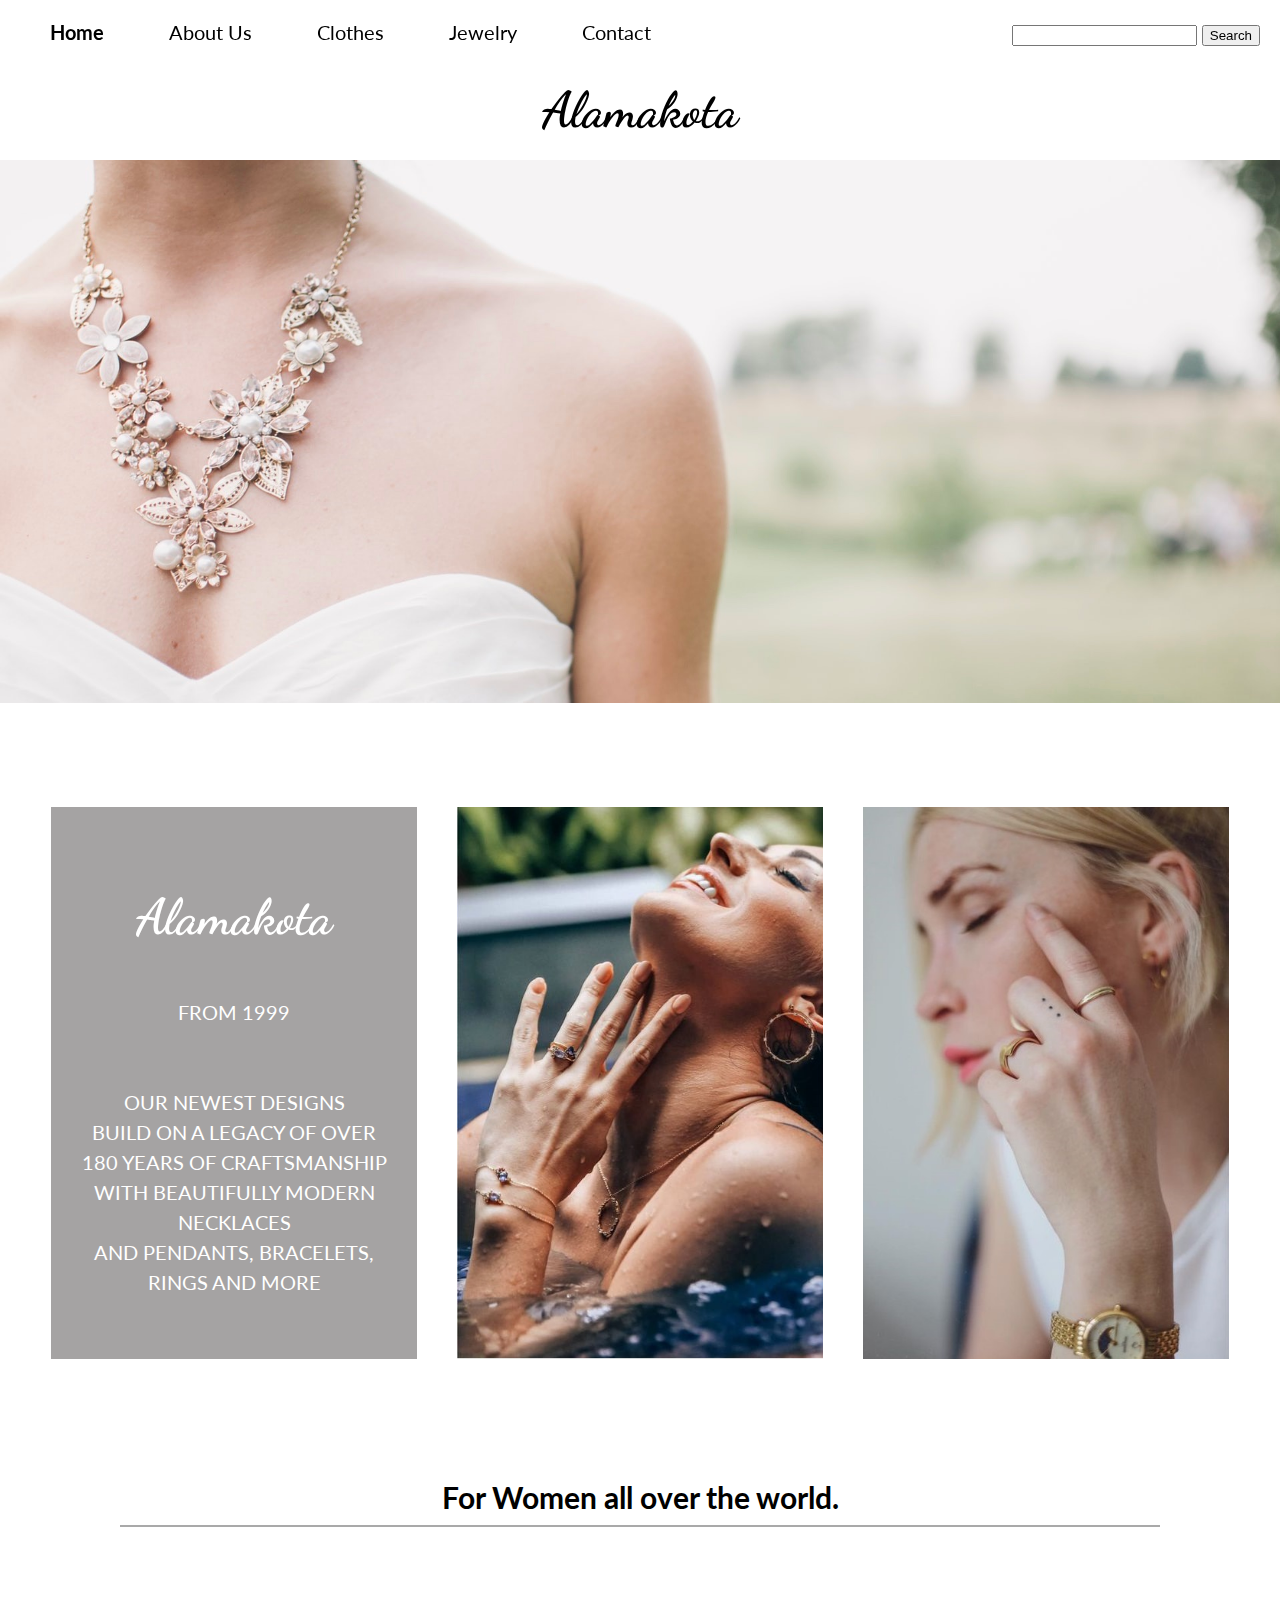
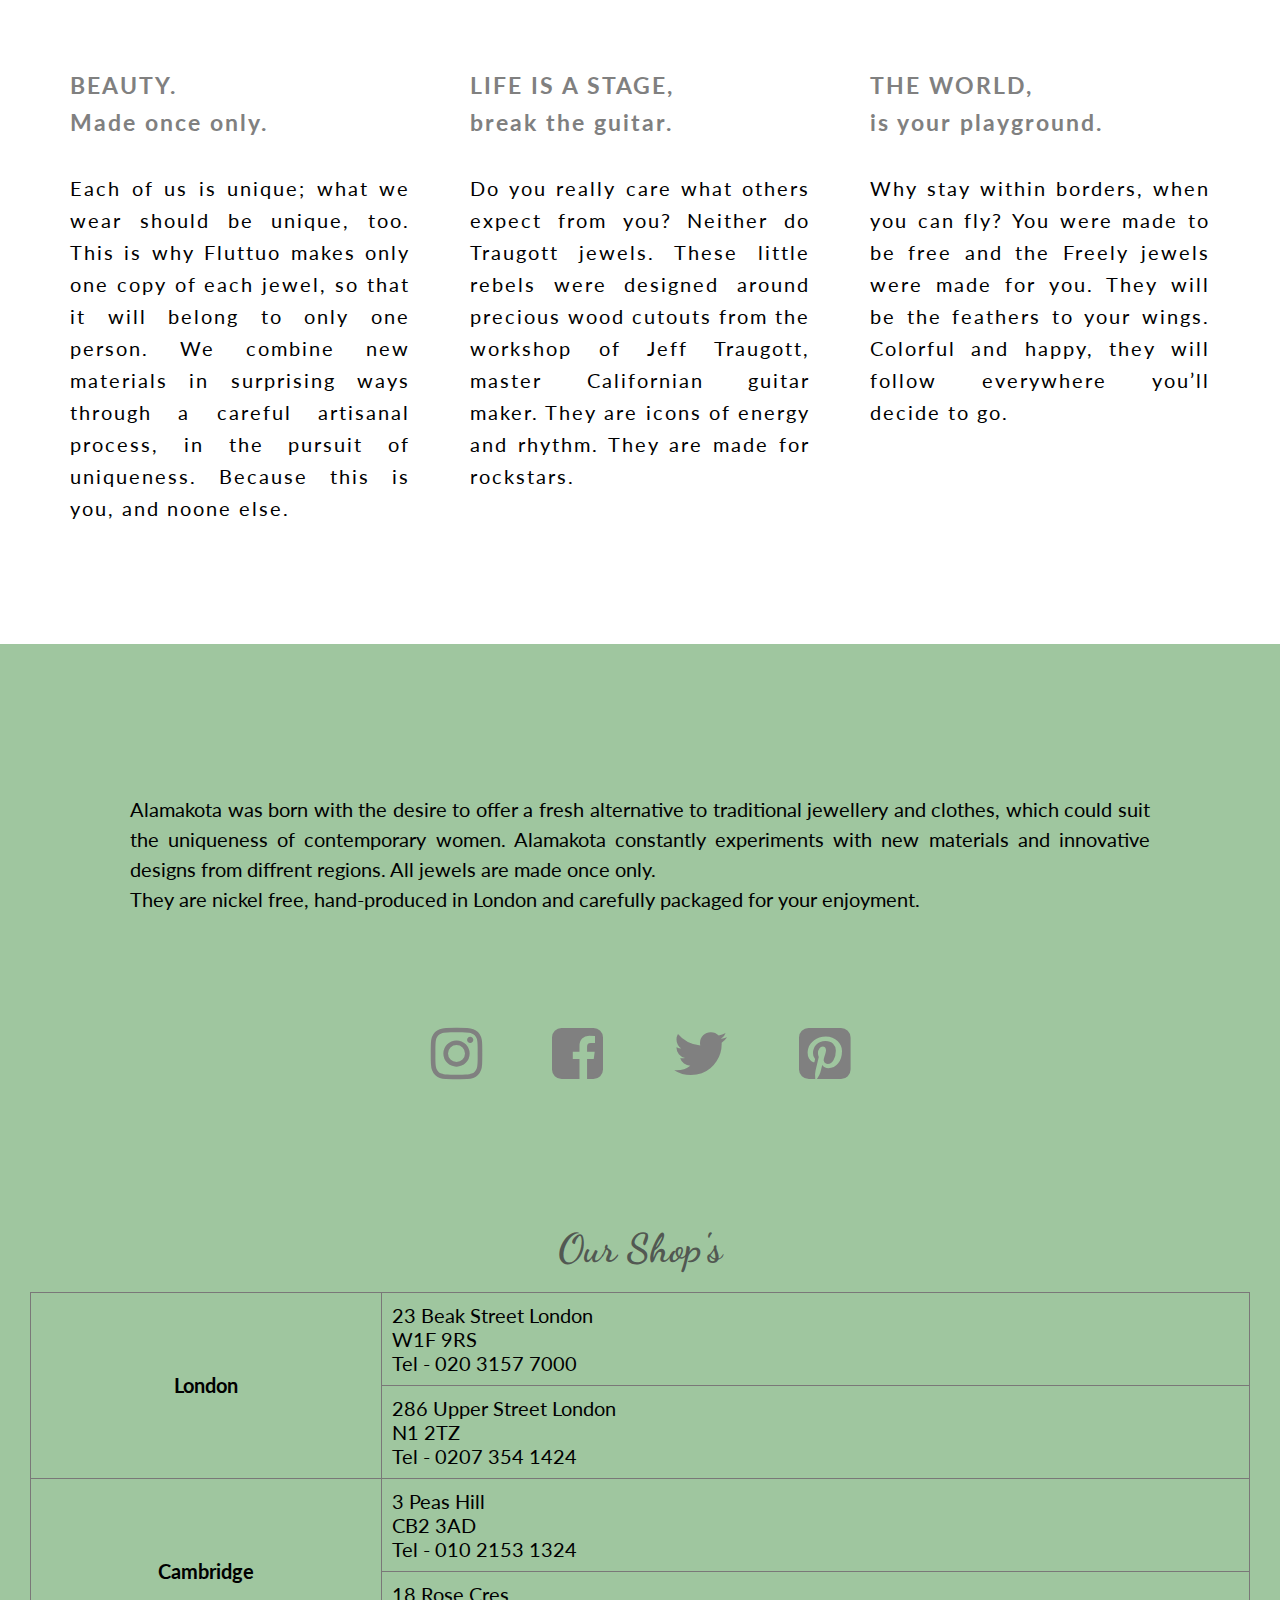
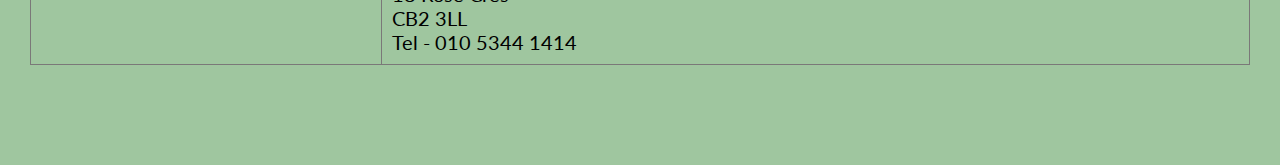
==== index.html @ 864fc4ce "xdd" ====
<!DOCTYPE html>
<html lang="en">

<head>
    <meta charset="UTF-8">
    <meta name="viewport" content="width=device-width, initial-scale=1.0">
    <link href="https://cdnjs.cloudflare.com/ajax/libs/font-awesome/4.3.0/css/font-awesome.css" rel="stylesheet"
        type='text/css'>
    <link href="https://fonts.googleapis.com/css2?family=Dancing+Script:wght@700&display=swap" rel="stylesheet">
    <link href="https://fonts.googleapis.com/css2?family=Lato&display=swap" rel="stylesheet">
    <link rel="stylesheet" type="text/css" href="style.css" media="screen" />
    <script src="main.js"></script>
    <title>Alamakota</title>
</head>

<body>
    <header class="page-header">
        <nav class="nav-bar">
            <div class="hamburger">
                <div class="line"></div>
                <div class="line"></div>
                <div class="line"></div>
            </div>
            <ul class="nav-links">
                <li class="top-container"><a href="index.html">Home</a></li>
                <li class="top-container"><a href="#">About Us</a></li>
                <li class="top-container"><a href="#">Clothes</a></li>
                <li class="top-container"><a href="jewelry.html">Jewelry</a></li>
                <li class="top-container"><a href="form.html">Contact</a></li>
            </ul>

        </nav>

        <div id="bar">
            <form id="search">
                <input type="text" class="text"/>
                <input type="submit" class="submit" value="Search" />
            </form>
        </div>

        <h1 class="company-name">Alamakota</h1>
        <img src="src/foto1.jpg" class="main-picture">
    </header>


    <section class="box-container box-flex center-wrap">
        <div class="box-1 box-33">

            <p class="company-name white"><b>Alamakota</b></p>
            <p class="in-box">from 1999</p>
            <p class="in-box">Our newest designs<br /> build on a legacy of over 180 years of craftsmanship with
                beautifully modern necklaces<br /> and pendants, bracelets, rings and more</p>

        </div>
        <img class="box-33 box-photo" src="src/foto2.jpg">
        <img class="box-33 box-photo" src="src/foto3.jpg">
    </section>

    <h2 class="slogan-main-text">For Women all over the world.</h2>

    <section class="box-container box-flex center-wrap">
        <article class="slogan-text">
            <h3 class="nicer-text">BEAUTY.</br> Made once only.</h3>
            <p>
                Each of us is unique; what we wear should be unique,
                too. This is why Fluttuo makes only one copy of each jewel, so that it will belong to only one person.
                We
                combine new materials in surprising ways through a careful artisanal process, in the pursuit of
                uniqueness.
                Because this is you, and noone else.
            </p>
        </article>
        <article class="slogan-text">
            <h3 class="nicer-text">LIFE IS A STAGE,</br> break the guitar.</h3>
            <p>
                Do you really care what others expect
                from you? Neither do Traugott jewels. These little rebels were designed around precious wood cutouts
                from
                the workshop of Jeff Traugott, master Californian guitar maker. They are icons of energy and rhythm.
                They
                are made for rockstars.
            </p>
        </article>
        <article class="slogan-text">
            <h3 class="nicer-text">THE WORLD,</br>

                is your playground.</h3>
            <p>Why stay within borders, when you can fly?
                You were made to be free and the Freely jewels were made for you. They will be the feathers to your
                wings.
                Colorful and happy, they will follow everywhere you’ll decide to go.
            </p>
        </article>
    </section>

    <footer class="about box-flex">
        <div class="box-container">
            <div class="about-container">
                <p class="about-text">Alamakota was born with the desire to offer a fresh alternative to traditional
                    jewellery and clothes, which could suit the uniqueness of contemporary women. Alamakota constantly
                    experiments with new materials and innovative designs from diffrent regions. All jewels are made
                    once
                    only.<br /> They are nickel free, hand-produced in London and carefully packaged for your enjoyment.
                </p>
            </div>
            <div class="icons about-container">
                <a href="#"><i class="fab fa fa-instagram"></i></a>
                <a href="#"><i class="fab fa fa-facebook-square"></i></i></a>
                <a href="#"><i class="fab fa fa-twitter"></i></a>
                <a href="#"><i class="fab fa fa-pinterest-square"></i></a>
            </div>

            <div class="company-name">
                <h3 class="shops-text">Our Shop's</h3>
            </div>


            <table class="stores-table">
                <tr>
                    <th rowspan="2">London</th>
                    <td>23 Beak Street London<br />
                        W1F 9RS<br />
                        Tel - 020 3157 7000</td>
                </tr>
                <tr>
                    <td>286 Upper Street London<br />
                        N1 2TZ<br />
                        Tel - 0207 354 1424</td>
                </tr>


                <tr>
                    <th rowspan="2">Cambridge</th>
                    <td>3 Peas Hill<br />
                        CB2 3AD<br />
                        Tel - 010 2153 1324</td>
                </tr>
                <tr>
                    <td>18 Rose Cres<br />
                        CB2 3LL<br />
                        Tel - 010 5344 1414</td>
                </tr>
            </table>
        </div>
        </footer>
    
</body>

</html>
---- style.css ----
* {
    margin: 0;
    box-sizing: border-box;
}


body {
    font-family: 'Lato', sans-serif;
    font-size: 20px;
}

.nav-bar {
    position: fixed;
    width: 100%;
    background-color: rgba(255, 255, 255, 0.692);
}


.nav-bar ul {
    padding: 20px;
    margin-left: auto;
}

.nav-bar ul li {
    display: inline;
    padding: 30px;
}

.nav-bar ul li a {
    text-decoration: none;
    color: black;
}


.nav-bar ul li a:hover {
    transition: 0.8s all;
    color: grey;
}



.company-name {
    padding-top: 80px;
    padding-bottom: 20px;
    text-align: center;
    font-family: 'Dancing Script', cursive;
    font-size: 50px;
}

.main-picture {
    width: 100%;
}

.box-container {
    margin: 100px auto;
    padding: 0 30px;
    max-width: 1440px;
    width: 100%;
}

.box-flex {
    display: flex;
}

.box-1 {
    background-color: rgb(165, 163, 163);
}

.box-1 h2 {
    text-align: center;
    color: white;

}

.box-1 h2:hover {
    transition: 0.8s all;
    color: rgb(228, 227, 227);
}

.box-33 {
    width: 30%;
    margin: 0 20px;
}


@media only screen and (max-width: 1260px) {
    .box-1 {
        width: 100%;
    }

    .box-photo {
        margin: 80px 80px 0;
        width: 35%;
    }
}

@media only screen and (max-width: 1134px) {
    .box-photo {
        margin: 40px;
    }
}

@media only screen and (max-width: 800px) {
    .box-1 {
        width: 100%;
    }

    .box-photo {
        width: 50%;
    }

}

.white {
    color: white;
}


.box-1 .in-box {
    text-transform: uppercase;
    text-align: center;
    color: rgb(255, 255, 255);
    line-height: 1.5;
    padding: 30px;
}



.slogan-main-text {
    text-align: center;
    margin: 120px;
    border-bottom: 2px solid rgba(128, 128, 128, 0.678);
    padding-bottom: 10px;
}

.nicer-text {
    padding-bottom: 30px;
    color: grey;
}

.slogan-text {
    width: 400px;
    /* margin: 0 60px; */
    padding: 20px 30px;
    text-align: justify;
    letter-spacing: 2px;
    line-height: 1.6;

}

.about {
    background-color: rgba(121, 175, 121, 0.712);

}

.about-container {
    padding-top: 50px;
    padding-bottom: 50px;
    display: flex;
    justify-content: center;
}


.about-main-text {
    /* float: right; */
    padding-right: 25rem;
    /*paddingi raczek px, rem, em*/
    color: rgb(83, 82, 82);

}

.about-text {
    text-align: justify;
    line-height: 1.5;
    padding: 0 100px;
}



.icons {
    display: flex;
}

.icons i {
    font-size: 60px;
    color: grey;
    margin: 0 20px;
    padding: 10px 15px;
}

.icons i:hover {
    border: 2px solid white;
    color: white;
    transition: 0.9s all;
}

.stores-table,
tr,
td {
    border: 1px solid rgb(122, 120, 120);
    border-collapse: collapse;
}

.stores-table {
    width: 100%;
}

td {
    padding: 10px;
    text-align: left;
}


.page-end {
    margin-bottom: 0;
}

.item {
    height: 350px;
    width: 350px;
    margin: 35px;
    transition: transform 0.3s;
}

.item:hover {
    transform: scale(1.3);
}


.quote {
    text-align: center;
    padding-top: 20px;
    border-top: 20px solid rgba(108, 156, 108, 0.712);
}

.center-wrap {
    -webkit-flex-wrap: wrap;
    flex-wrap: wrap;
    justify-content: center;
}

::-moz-selection {
    background: rgba(138, 167, 146, 0.473);
}

::selection {
    background: rgba(138, 167, 146, 0.473);
    ;
}

.nav-bar li:first-child {
    font-weight: bold;
}


.top {
    display: block;
    padding-bottom: 2rem;
    font-size: 1.3rem;
    color: rgb(66, 66, 66);

}

input {
    position: relative;
}

.top input:valid+.validity:after {
    position: absolute;
    content: '✓';
    padding: 10px;
    color: #009000;
}


.top input,
textarea {
    margin-top: .2rem;
    width: 30rem;
    font-size: 1rem;
    padding: .75rem;
    background-color: rgb(255, 255, 255);
    border: 1px solid rgb(82, 81, 81);
}

textarea {
    min-height: 19rem;
}

.contact-background {
    background-color: rgba(179, 178, 178, 0.705);

}

.form-box {
    padding: 5rem 5rem;
}

.submitBtn {
    border-color: rgb(255, 255, 255);
    background-color: rgb(180, 132, 132);
    ;
    font-size: 1.5rem;
    padding: .4rem 1rem;
    border-radius: 1rem;
    width: 100%;
}

.shops-text {
    font-size: 40px;
    color: rgba(68, 68, 68, 0.849);
}

td:hover {
    background-color: rgba(255, 255, 255, 0.568);
}

.small-center-text {
    text-align: center;
    font-size: 18px;
}

.text-box a {
    color: rgb(143, 125, 21);
}

textarea {
    font-family: Arial, Helvetica, sans-serif;
    font-size: 20px;
}



/*SVG ANIMATION*/

.animation {
    text-align: center;
}

#bar {
    float: right;
    padding: 20px;
}

@media only screen and (max-width: 920px) {
    #bar {
        display: none;
    }
}
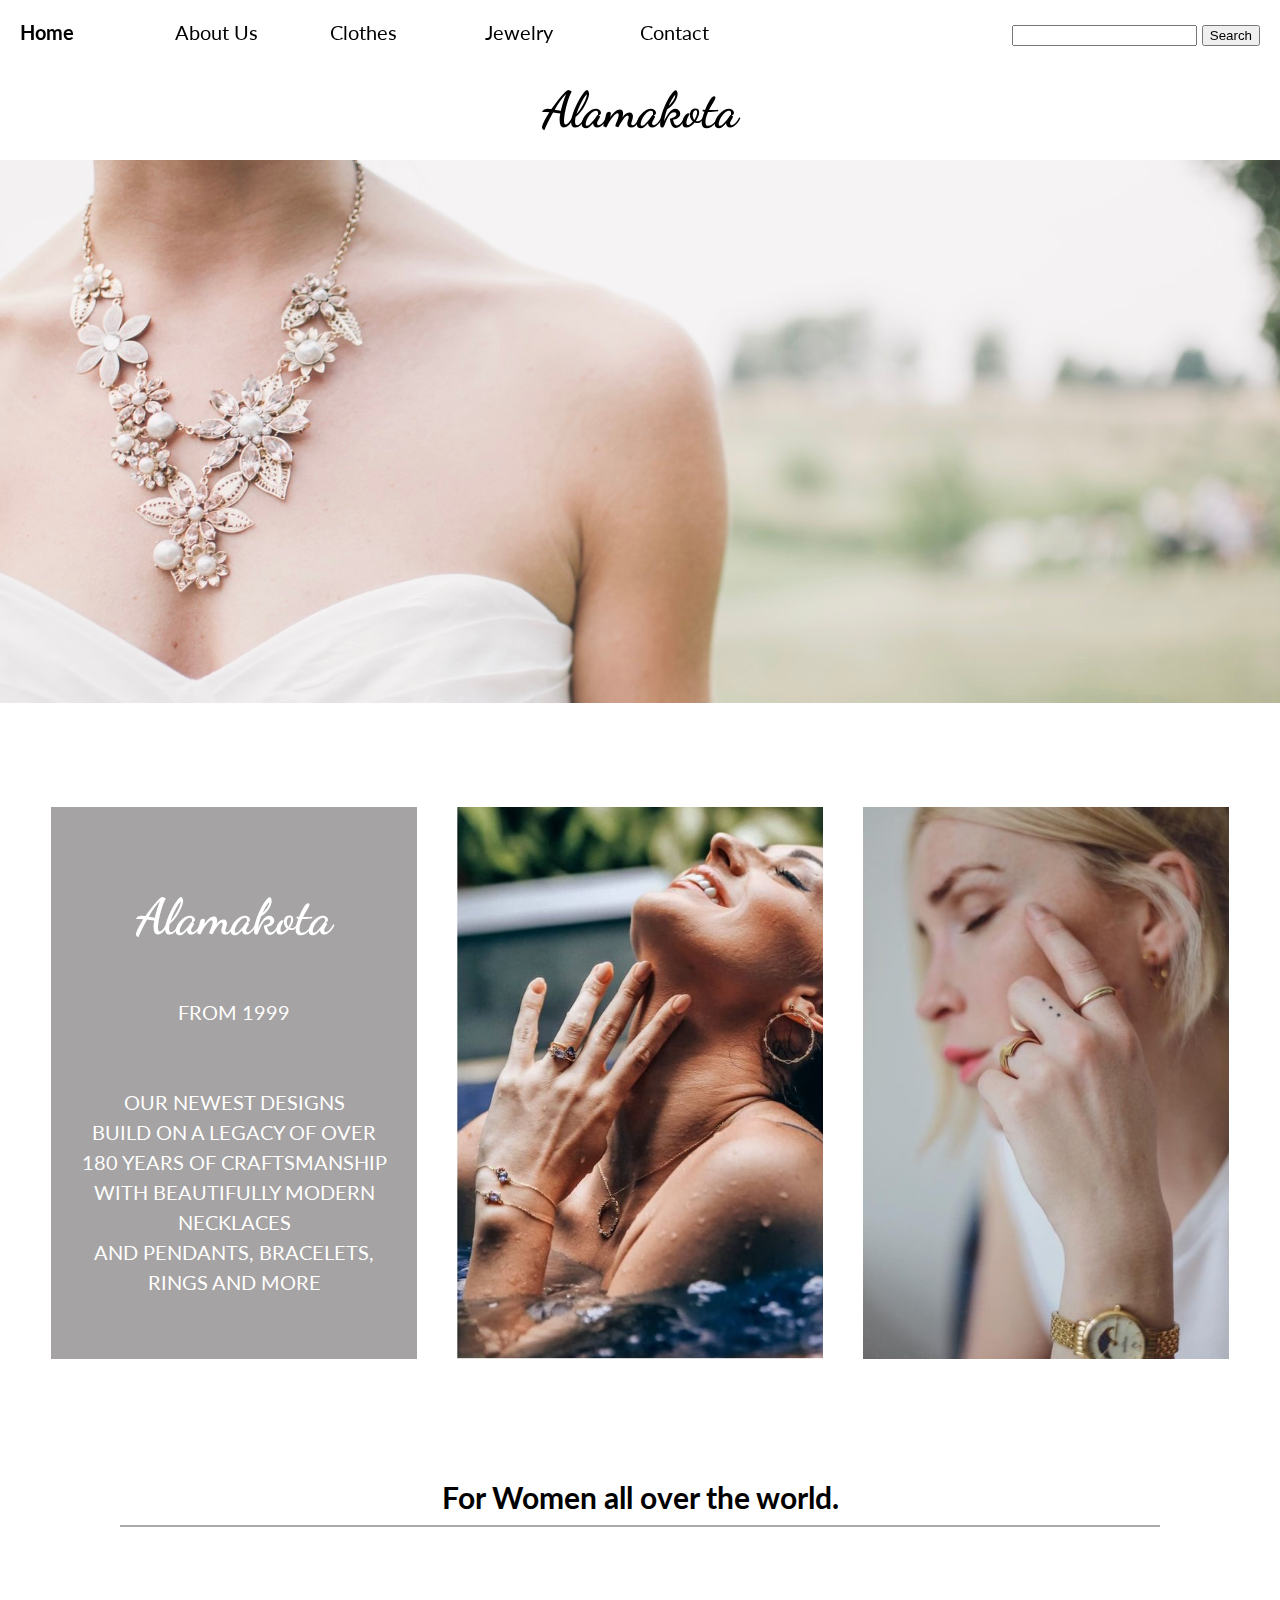
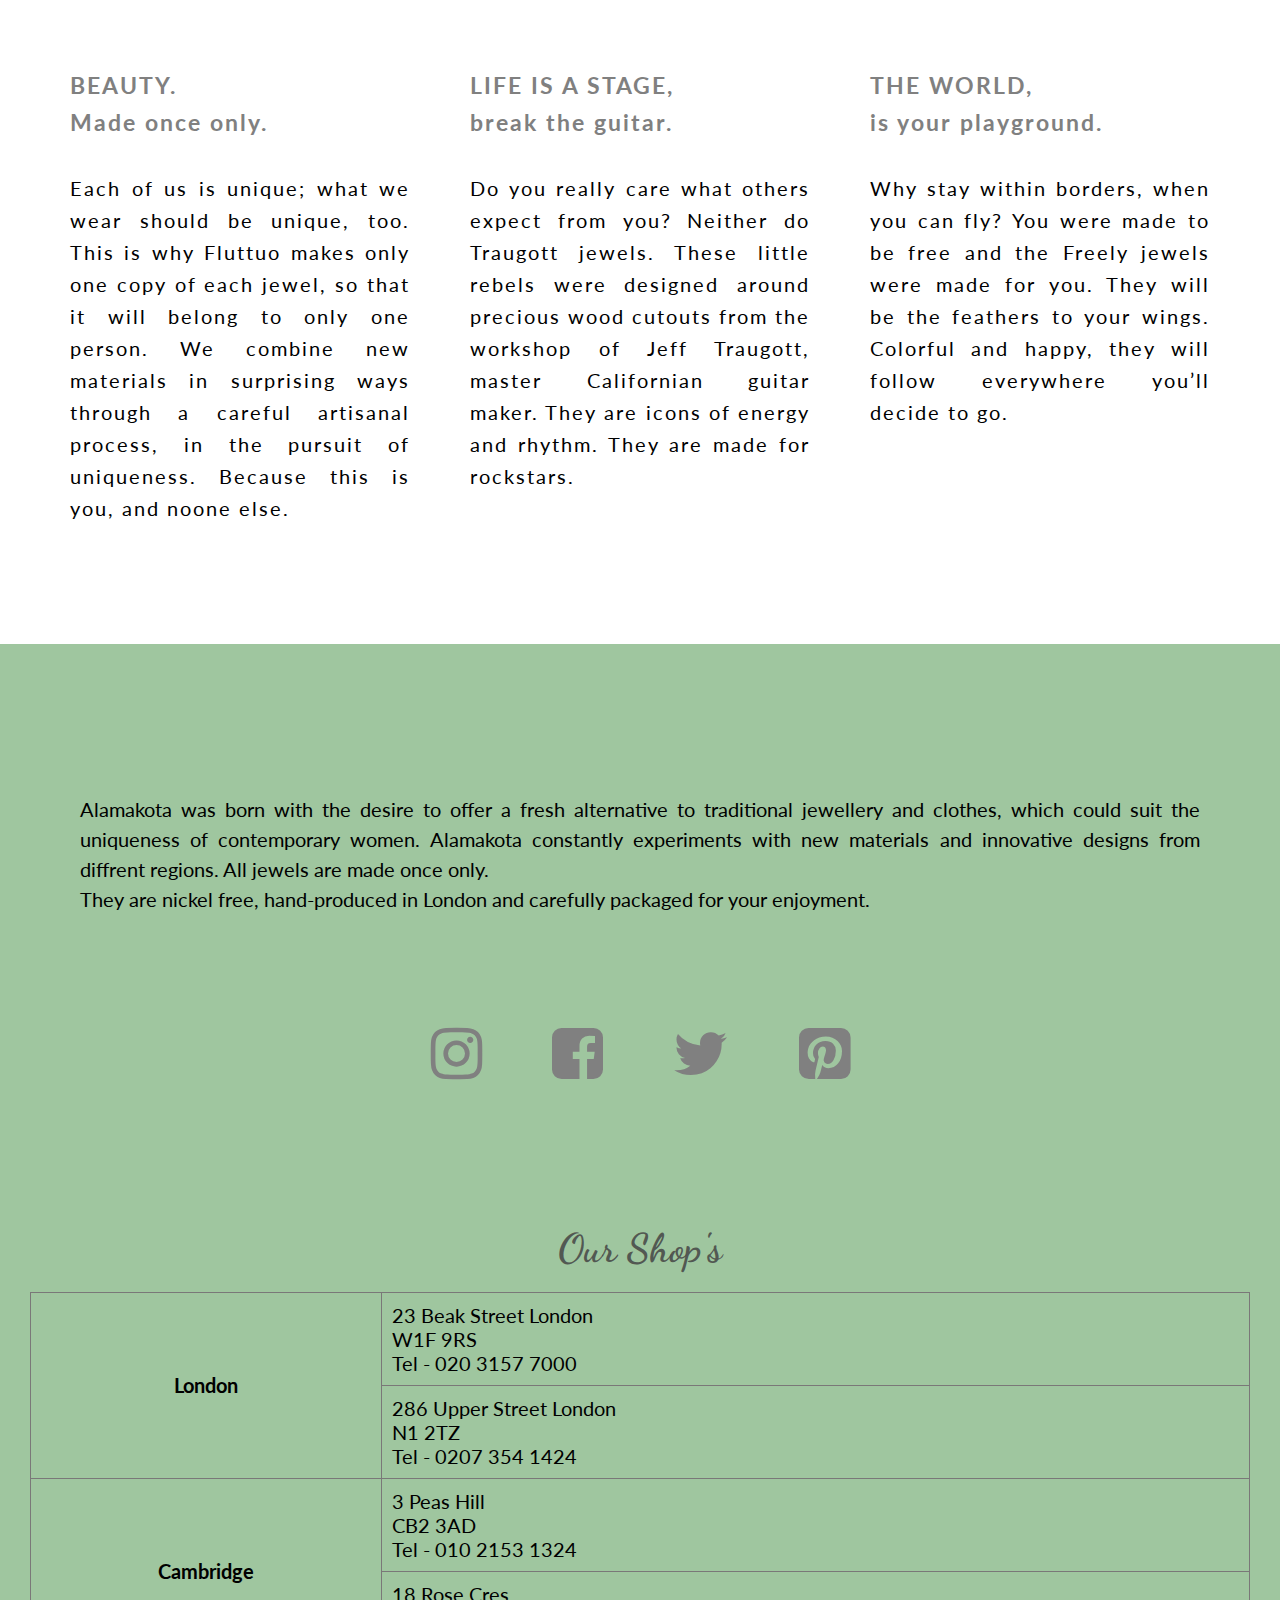
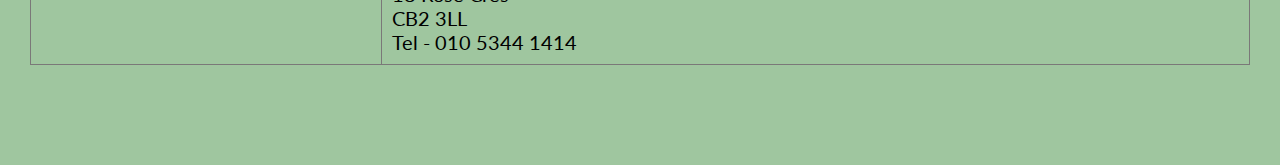
==== commit ef24b849: "xdd" ====
--- a/index.html
+++ b/index.html
@@ -33,7 +33,7 @@
 
         <div id="bar">
             <form id="search">
-                <input type="text" class="text"/>
+                <input type="text" class="text" />
                 <input type="submit" class="submit" value="Search" />
             </form>
         </div>
@@ -83,7 +83,6 @@
         </article>
         <article class="slogan-text">
             <h3 class="nicer-text">THE WORLD,</br>
-
                 is your playground.</h3>
             <p>Why stay within borders, when you can fly?
                 You were made to be free and the Freely jewels were made for you. They will be the feathers to your
@@ -142,8 +141,8 @@
                 </tr>
             </table>
         </div>
-        </footer>
-    
+    </footer>
+
 </body>
 
 </html>--- a/style.css
+++ b/style.css
@@ -1,4 +1,6 @@
-* {
+*,
+*:before,
+*:after {
     margin: 0;
     box-sizing: border-box;
 }
@@ -18,12 +20,11 @@
 
 .nav-bar ul {
     padding: 20px;
-    margin-left: auto;
 }
 
 .nav-bar ul li {
-    display: inline;
-    padding: 30px;
+    display: inline-block;
+    width: 150px;
 }
 
 .nav-bar ul li a {
@@ -69,12 +70,6 @@
 .box-1 h2 {
     text-align: center;
     color: white;
-
-}
-
-.box-1 h2:hover {
-    transition: 0.8s all;
-    color: rgb(228, 227, 227);
 }
 
 .box-33 {
@@ -140,7 +135,6 @@
 
 .slogan-text {
     width: 400px;
-    /* margin: 0 60px; */
     padding: 20px 30px;
     text-align: justify;
     letter-spacing: 2px;
@@ -172,7 +166,7 @@
 .about-text {
     text-align: justify;
     line-height: 1.5;
-    padding: 0 100px;
+    padding: 0 50px;
 }
 
 
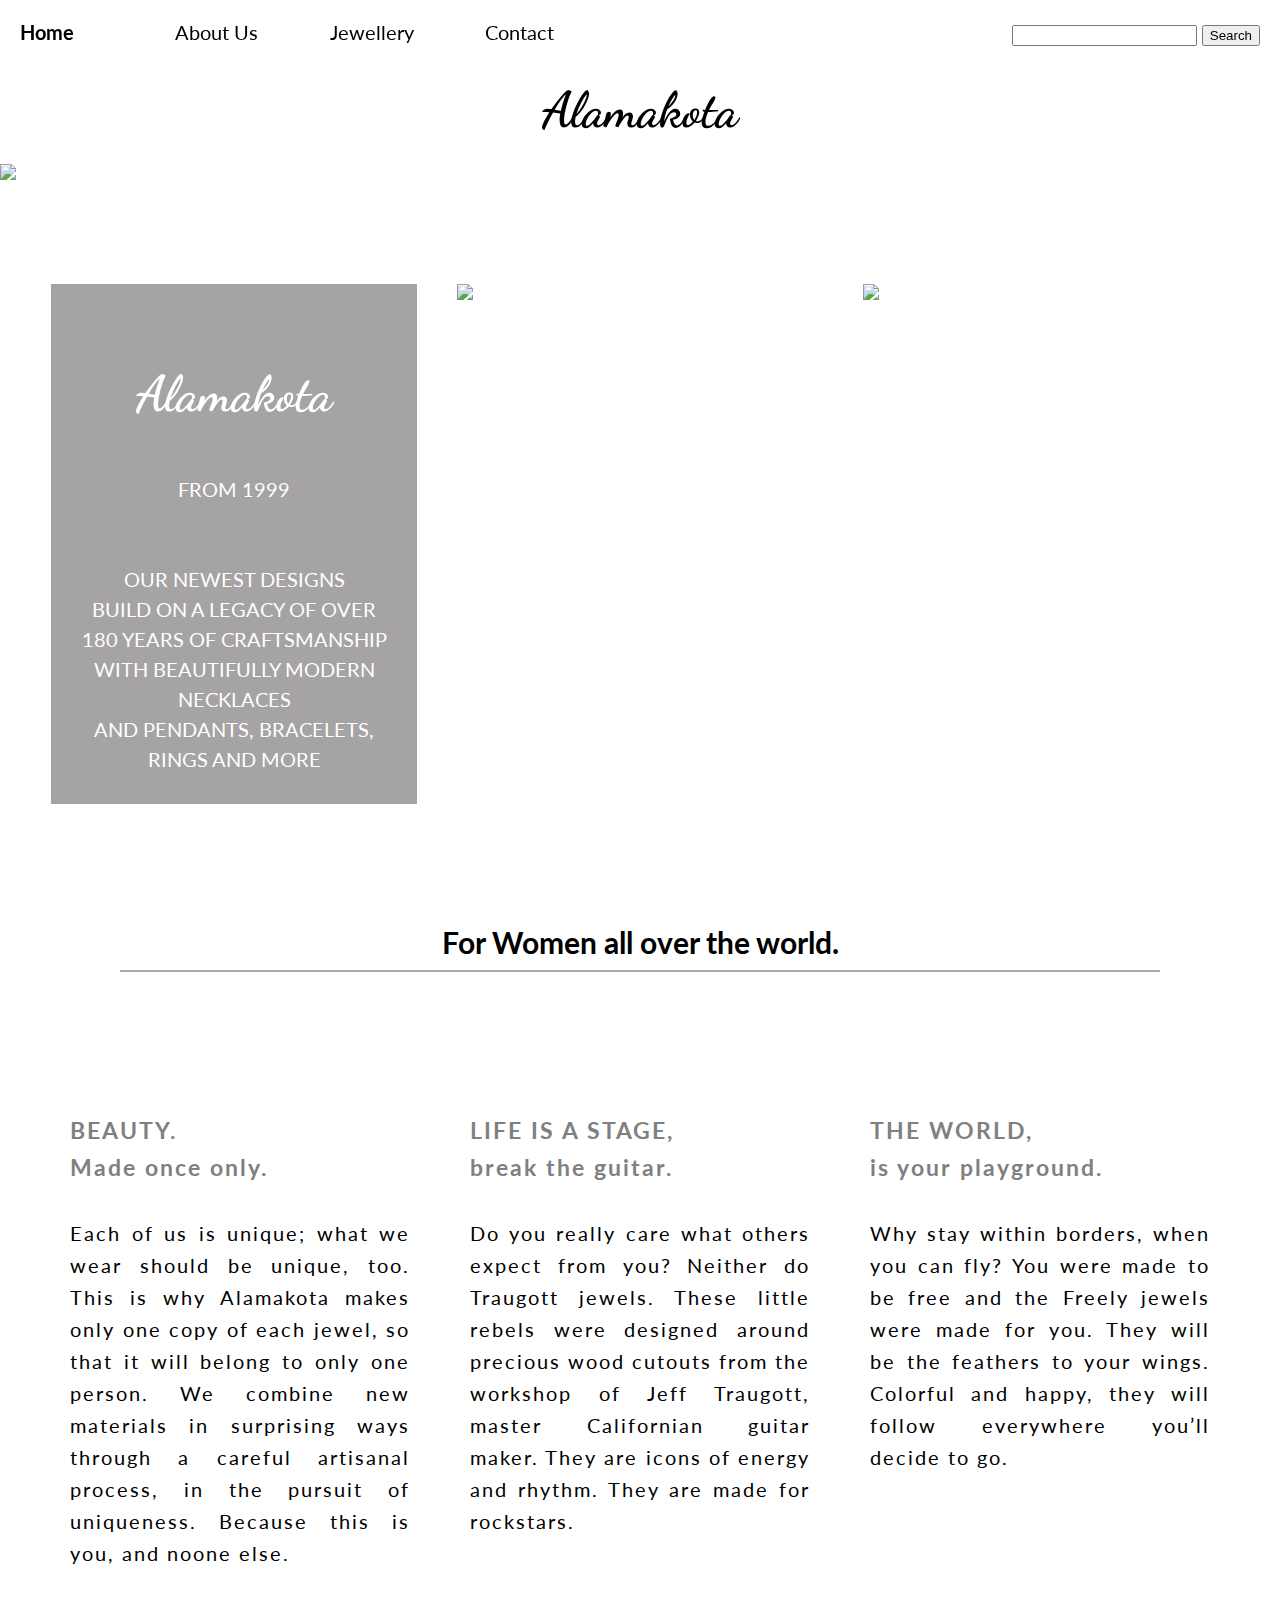
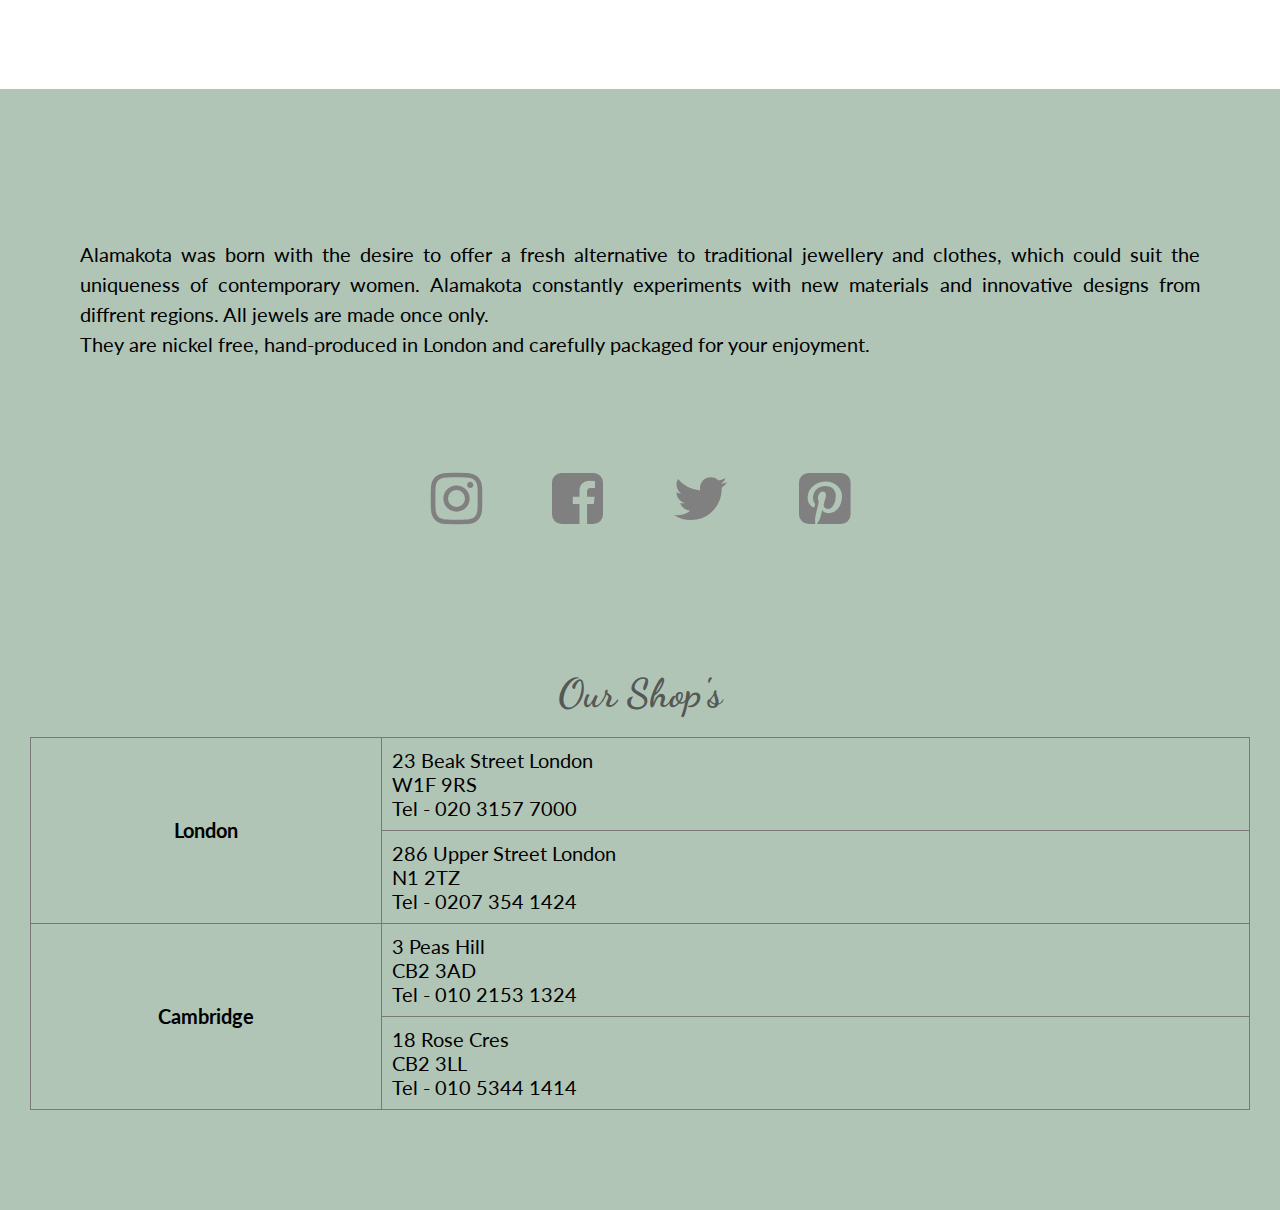
==== commit a72be14a: "xdd" ====
--- a/index.html
+++ b/index.html
@@ -16,19 +16,12 @@
 <body>
     <header class="page-header">
         <nav class="nav-bar">
-            <div class="hamburger">
-                <div class="line"></div>
-                <div class="line"></div>
-                <div class="line"></div>
-            </div>
-            <ul class="nav-links">
+            <ul>
                 <li class="top-container"><a href="index.html">Home</a></li>
                 <li class="top-container"><a href="#">About Us</a></li>
-                <li class="top-container"><a href="#">Clothes</a></li>
-                <li class="top-container"><a href="jewelry.html">Jewelry</a></li>
+                <li class="top-container"><a href="jewelry.html">Jewellery</a></li>
                 <li class="top-container"><a href="form.html">Contact</a></li>
             </ul>
-
         </nav>
 
         <div id="bar">
@@ -39,7 +32,7 @@
         </div>
 
         <h1 class="company-name">Alamakota</h1>
-        <img src="src/foto1.jpg" class="main-picture">
+        <img src="https://images.unsplash.com/photo-1450297166380-cabe503887e5?ixlib=rb-1.2.1&auto=format&fit=crop&w=1345&q=80" class="main-picture">
     </header>
 
 
@@ -52,8 +45,8 @@
                 beautifully modern necklaces<br /> and pendants, bracelets, rings and more</p>
 
         </div>
-        <img class="box-33 box-photo" src="src/foto2.jpg">
-        <img class="box-33 box-photo" src="src/foto3.jpg">
+        <img class="box-33 box-photo" src="https://images.unsplash.com/photo-1566658103120-9e29c6188ab7?ixlib=rb-1.2.1&ixid=eyJhcHBfaWQiOjEyMDd9&auto=format&fit=crop&w=676&q=80">
+        <img class="box-33 box-photo" src="https://images.unsplash.com/photo-1506630448388-4e683c67ddb0?ixlib=rb-1.2.1&ixid=eyJhcHBfaWQiOjEyMDd9&auto=format&fit=crop&w=634&q=80">
     </section>
 
     <h2 class="slogan-main-text">For Women all over the world.</h2>
@@ -63,7 +56,7 @@
             <h3 class="nicer-text">BEAUTY.</br> Made once only.</h3>
             <p>
                 Each of us is unique; what we wear should be unique,
-                too. This is why Fluttuo makes only one copy of each jewel, so that it will belong to only one person.
+                too. This is why Alamakota makes only one copy of each jewel, so that it will belong to only one person.
                 We
                 combine new materials in surprising ways through a careful artisanal process, in the pursuit of
                 uniqueness.
--- a/style.css
+++ b/style.css
@@ -143,7 +143,7 @@
 }
 
 .about {
-    background-color: rgba(121, 175, 121, 0.712);
+    background-color: rgba(138, 167, 146, 0.664);
 
 }
 
@@ -278,7 +278,7 @@
 }
 
 textarea {
-    min-height: 19rem;
+    min-height: 27rem;
 }
 
 .contact-background {
@@ -292,7 +292,7 @@
 
 .submitBtn {
     border-color: rgb(255, 255, 255);
-    background-color: rgb(180, 132, 132);
+    background-color: rgb(138, 180, 132);
     ;
     font-size: 1.5rem;
     padding: .4rem 1rem;
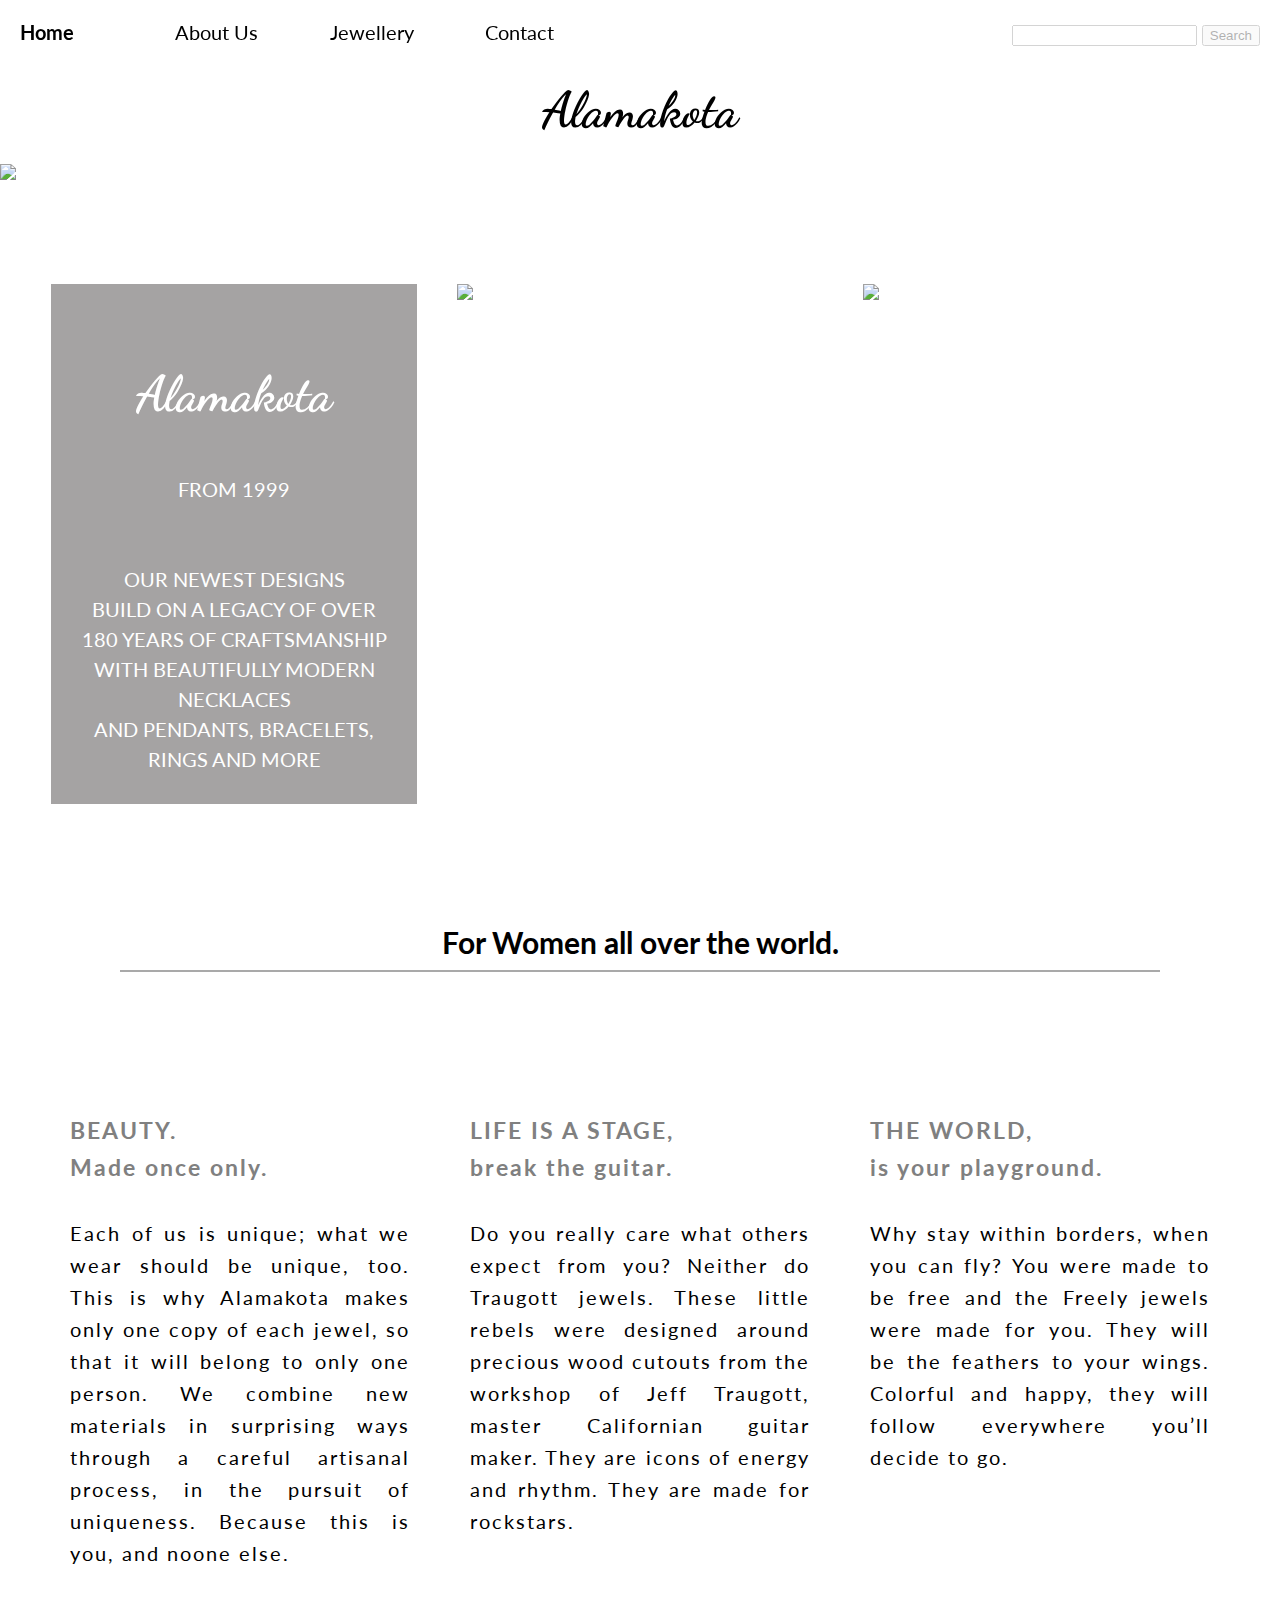
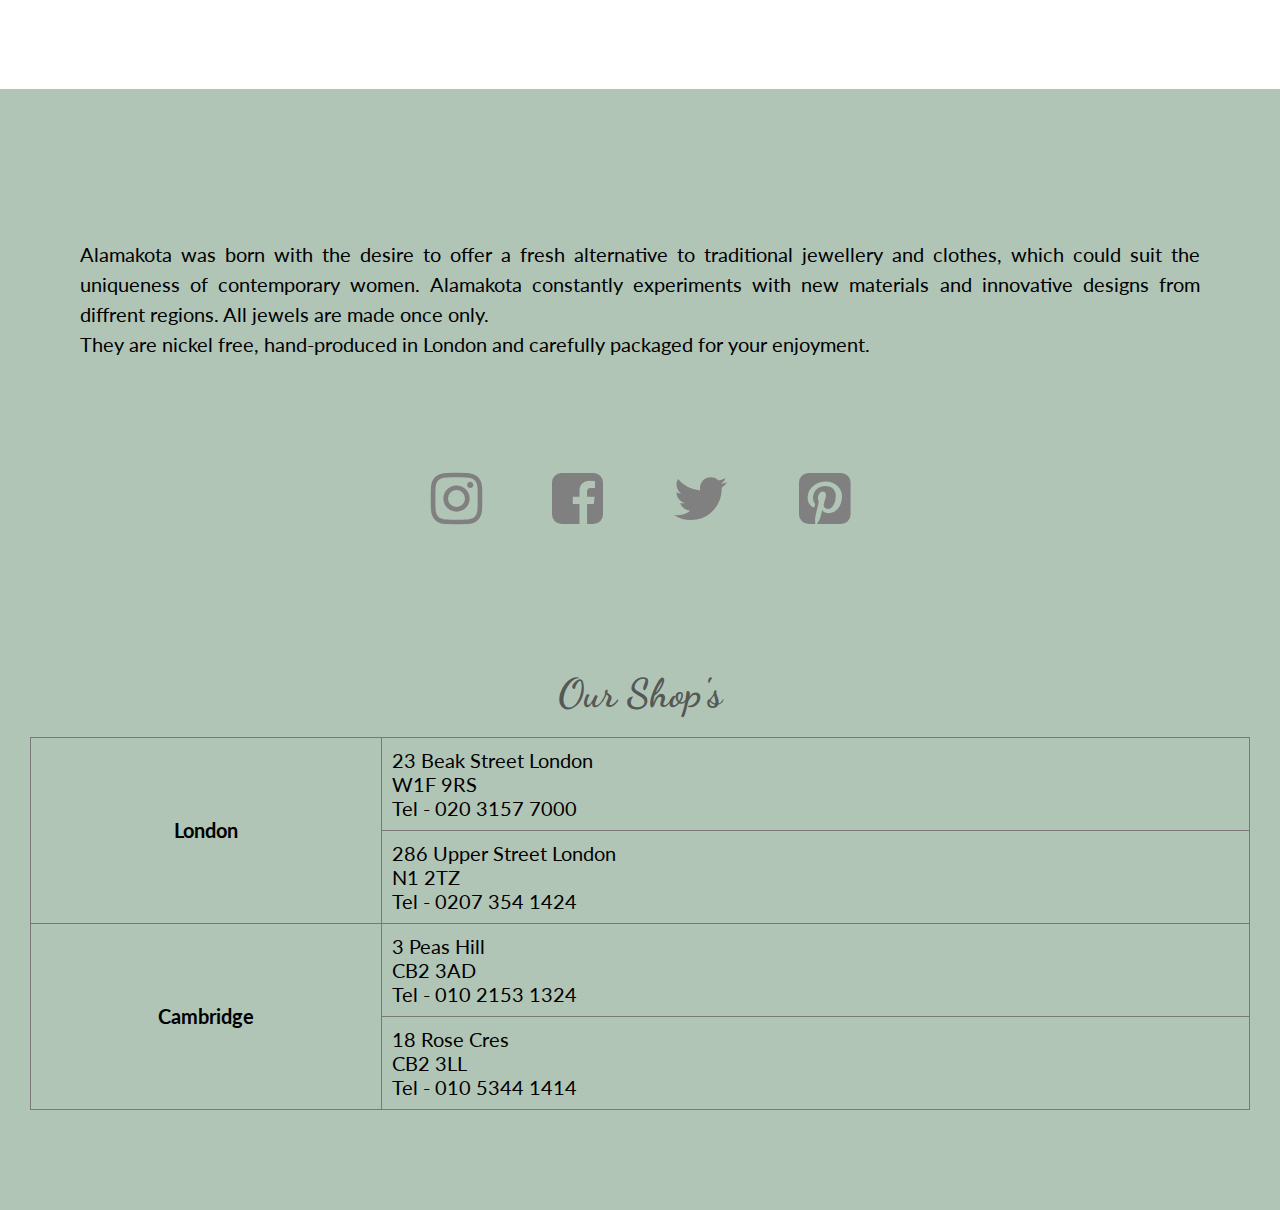
==== commit 97063312: "xdd" ====
--- a/index.html
+++ b/index.html
@@ -32,7 +32,8 @@
         </div>
 
         <h1 class="company-name">Alamakota</h1>
-        <img src="https://images.unsplash.com/photo-1450297166380-cabe503887e5?ixlib=rb-1.2.1&auto=format&fit=crop&w=1345&q=80" class="main-picture">
+        <img src="https://images.unsplash.com/photo-1450297166380-cabe503887e5?ixlib=rb-1.2.1&auto=format&fit=crop&w=1345&q=80"
+            class="main-picture">
     </header>
 
 
@@ -45,8 +46,10 @@
                 beautifully modern necklaces<br /> and pendants, bracelets, rings and more</p>
 
         </div>
-        <img class="box-33 box-photo" src="https://images.unsplash.com/photo-1566658103120-9e29c6188ab7?ixlib=rb-1.2.1&ixid=eyJhcHBfaWQiOjEyMDd9&auto=format&fit=crop&w=676&q=80">
-        <img class="box-33 box-photo" src="https://images.unsplash.com/photo-1506630448388-4e683c67ddb0?ixlib=rb-1.2.1&ixid=eyJhcHBfaWQiOjEyMDd9&auto=format&fit=crop&w=634&q=80">
+        <img class="box-33 box-photo"
+            src="https://images.unsplash.com/photo-1566658103120-9e29c6188ab7?ixlib=rb-1.2.1&ixid=eyJhcHBfaWQiOjEyMDd9&auto=format&fit=crop&w=676&q=80">
+        <img class="box-33 box-photo"
+            src="https://images.unsplash.com/photo-1506630448388-4e683c67ddb0?ixlib=rb-1.2.1&ixid=eyJhcHBfaWQiOjEyMDd9&auto=format&fit=crop&w=634&q=80">
     </section>
 
     <h2 class="slogan-main-text">For Women all over the world.</h2>
--- a/style.css
+++ b/style.css
@@ -156,9 +156,7 @@
 
 
 .about-main-text {
-    /* float: right; */
     padding-right: 25rem;
-    /*paddingi raczek px, rem, em*/
     color: rgb(83, 82, 82);
 
 }
@@ -249,18 +247,13 @@
 
 .top {
     display: block;
-    padding-bottom: 2rem;
+    margin-bottom: 2rem;
     font-size: 1.3rem;
     color: rgb(66, 66, 66);
 
 }
 
-input {
-    position: relative;
-}
-
 .top input:valid+.validity:after {
-    position: absolute;
     content: '✓';
     padding: 10px;
     color: #009000;
@@ -270,7 +263,7 @@
 .top input,
 textarea {
     margin-top: .2rem;
-    width: 30rem;
+    width: 25rem;
     font-size: 1rem;
     padding: .75rem;
     background-color: rgb(255, 255, 255);
@@ -278,12 +271,11 @@
 }
 
 textarea {
-    min-height: 27rem;
+    min-height: 20rem;
 }
 
 .contact-background {
     background-color: rgba(179, 178, 178, 0.705);
-
 }
 
 .form-box {
@@ -293,7 +285,6 @@
 .submitBtn {
     border-color: rgb(255, 255, 255);
     background-color: rgb(138, 180, 132);
-    ;
     font-size: 1.5rem;
     padding: .4rem 1rem;
     border-radius: 1rem;
@@ -324,13 +315,6 @@
 }
 
 
-
-/*SVG ANIMATION*/
-
-.animation {
-    text-align: center;
-}
-
 #bar {
     float: right;
     padding: 20px;
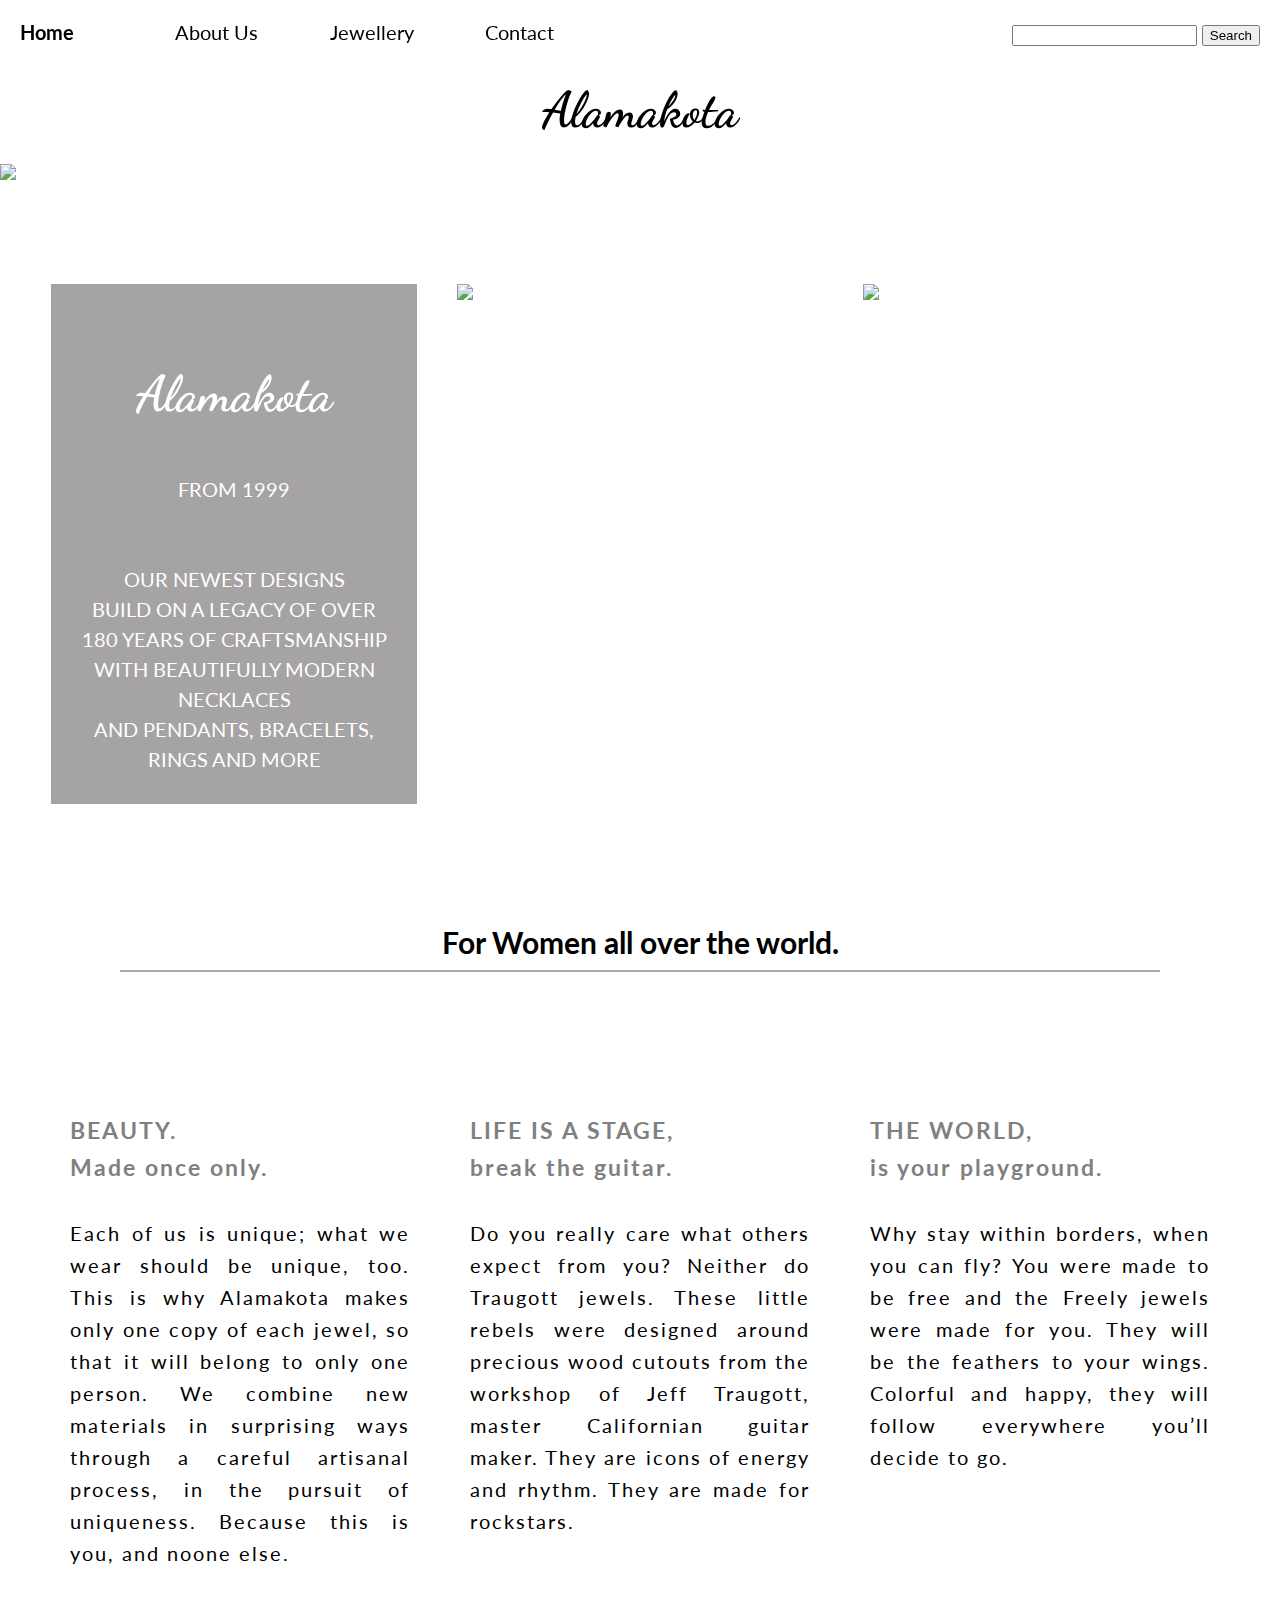
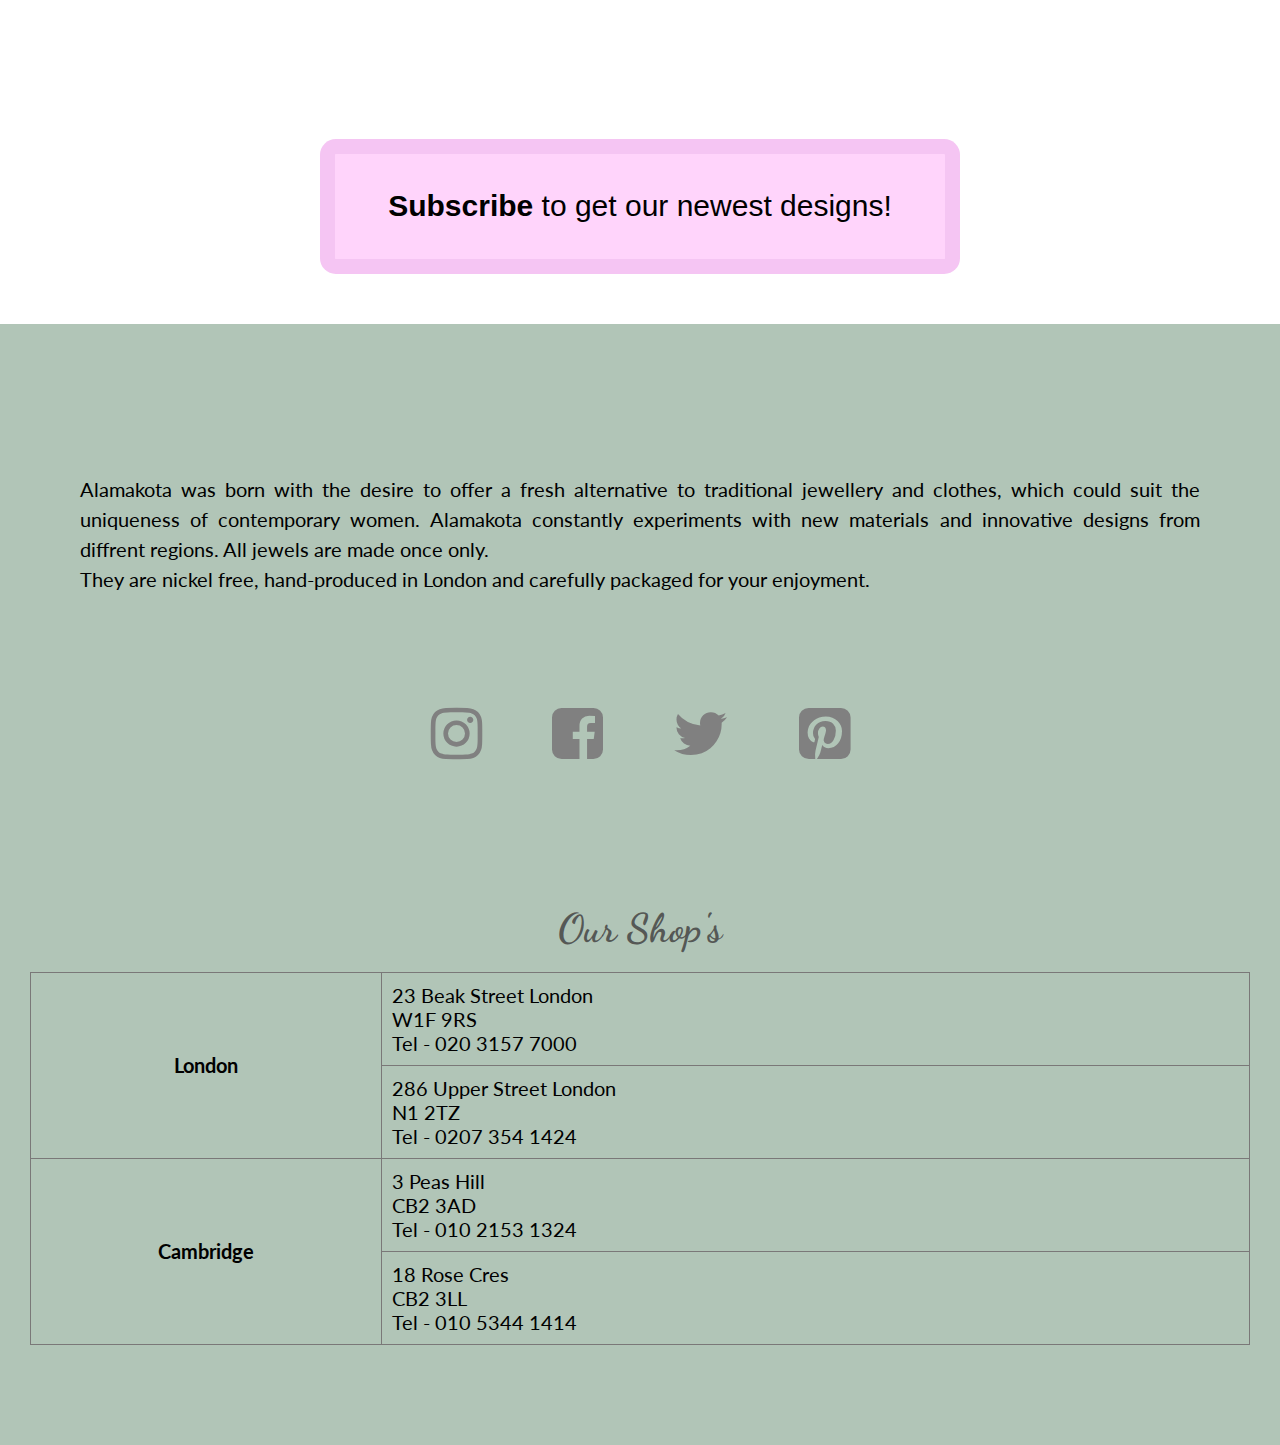
==== commit 6e9efe52: "xdd" ====
--- a/index.html
+++ b/index.html
@@ -2,6 +2,7 @@
 <html lang="en">
 
 <head>
+    <script src="main.js"></script>
     <meta charset="UTF-8">
     <meta name="viewport" content="width=device-width, initial-scale=1.0">
     <link href="https://cdnjs.cloudflare.com/ajax/libs/font-awesome/4.3.0/css/font-awesome.css" rel="stylesheet"
@@ -9,11 +10,12 @@
     <link href="https://fonts.googleapis.com/css2?family=Dancing+Script:wght@700&display=swap" rel="stylesheet">
     <link href="https://fonts.googleapis.com/css2?family=Lato&display=swap" rel="stylesheet">
     <link rel="stylesheet" type="text/css" href="style.css" media="screen" />
-    <script src="main.js"></script>
+
     <title>Alamakota</title>
 </head>
 
 <body>
+    
     <header class="page-header">
         <nav class="nav-bar">
             <ul>
@@ -32,7 +34,7 @@
         </div>
 
         <h1 class="company-name">Alamakota</h1>
-        <img src="https://images.unsplash.com/photo-1450297166380-cabe503887e5?ixlib=rb-1.2.1&auto=format&fit=crop&w=1345&q=80"
+        <img src="https://cdn.pixabay.com/photo/2016/08/15/10/14/wedding-1594957_960_720.jpg"
             class="main-picture">
     </header>
 
@@ -87,6 +89,22 @@
             </p>
         </article>
     </section>
+    <div class="about-container">
+    <button class="subscribeBtn"><b>Subscribe</b> to get our newest designs!</button>
+    </div>
+
+
+    <div class="modal-background box-flex">
+        <div class="modal box-flex">
+            <h3 class="modal-main-text">subscribe our newsletter</h3>
+            <label for="name">Name:</label>
+            <input type="text">
+            <label for="email">Email:</label>
+            <input type="email" name="email">
+            <button class = "modalBtn">Subscribe</button>
+            <span class="modal-close">X</span>
+        </div>
+    </div>
 
     <footer class="about box-flex">
         <div class="box-container">
@@ -138,7 +156,7 @@
             </table>
         </div>
     </footer>
-
+    <script src="main.js"></script>
 </body>
 
 </html>--- a/style.css
+++ b/style.css
@@ -33,8 +33,7 @@
 }
 
 
-.nav-bar ul li a:hover {
-    transition: 0.8s all;
+.active, .nav-bar ul li a:hover {
     color: grey;
 }
 
@@ -244,43 +243,43 @@
     font-weight: bold;
 }
 
-
-.top {
+.form-box {
+    justify-content: space-around;
+} 
+
+label {
     display: block;
-    margin-bottom: 2rem;
-    font-size: 1.3rem;
-    color: rgb(66, 66, 66);
-
-}
-
-.top input:valid+.validity:after {
-    content: '✓';
-    padding: 10px;
-    color: #009000;
-}
-
-
-.top input,
+    padding-top: 22px;
+    padding-bottom: 2px;
+    font-size: 18px;
+}
+
+.form input {
+    height: 40px;
+    border: 5px solid rgba(49, 47, 47, 0.24) ;
+    width: 250px;
+}
+
 textarea {
-    margin-top: .2rem;
-    width: 25rem;
-    font-size: 1rem;
-    padding: .75rem;
-    background-color: rgb(255, 255, 255);
-    border: 1px solid rgb(82, 81, 81);
-}
-
-textarea {
-    min-height: 20rem;
-}
-
-.contact-background {
+    width: 350px;
+    height: 300px;
+    border: 5px solid rgba(49, 47, 47, 0.24) ;
+}
+
+
+.contact-box {
     background-color: rgba(179, 178, 178, 0.705);
-}
-
-.form-box {
-    padding: 5rem 5rem;
-}
+    justify-content: space-evenly;
+    padding: 50px;
+}
+
+.form-foto img {
+    margin-top: 40px;
+    width: 550px;
+    padding:50px;
+    border: 20px solid rgba(255, 255, 255, 0.705);
+}
+
 
 .submitBtn {
     border-color: rgb(255, 255, 255);
@@ -309,19 +308,85 @@
     color: rgb(143, 125, 21);
 }
 
-textarea {
-    font-family: Arial, Helvetica, sans-serif;
-    font-size: 20px;
-}
-
-
 #bar {
     float: right;
     padding: 20px;
-}
+    position: relative;
+}
+
 
 @media only screen and (max-width: 920px) {
     #bar {
         display: none;
     }
-}+}
+
+.modal-background {
+    position: fixed;
+    top: 0;
+    left: 0;
+    width: 100%;
+    height: 100vh;
+    background-color: rgba(68, 68, 68, 0.229);
+    justify-content: center;
+    align-items: center;
+    visibility: hidden;
+    opacity: 0;
+    transition: visibility 0s, opacity 0.5s;
+}
+
+.background-active {
+    visibility: visible;
+    opacity: 1;
+}
+
+.modal {
+    background-color: rgba(255, 255, 255, 0.89);
+    border: 10px solid rgba(207, 156, 14, 0.397);
+    width: 50vw;
+    height: 60vh;
+    flex-direction: column;
+    justify-content: center;
+    align-items: center;
+    position: relative;
+}
+
+
+.modal-main-text {
+    text-transform: capitalize;
+    color: rgb(46, 107, 46);
+    font-size: 60px;
+    font-family: 'Dancing Script', cursive;
+}
+.modal button {
+    width: 130px;
+    height: 50px;
+    font-size: 25px;
+    margin-top: 50px;
+    background-color: rgb(255, 242, 122);
+    border-radius: 10px;
+    border: none;
+    color: rgb(26, 46, 26);
+}
+.modal-close {
+    position: absolute;
+    top: 10px;
+    right: 10px;
+    cursor: pointer;
+}
+
+.subscribeBtn {
+    background-color: rgb(255, 212, 251);
+    width: 50vw;
+    height: 15vh;
+    font-size: 30px;
+    border: 15px solid rgba(238, 187, 238, 0.589);
+    transition: 1s all;
+    border-radius: 1ex;
+}
+
+.subscribeBtn:hover {
+    background-color: rgb(253, 255, 164);
+    border: 20px solid rgb(255, 239, 91);
+    transition: 1s all;
+}
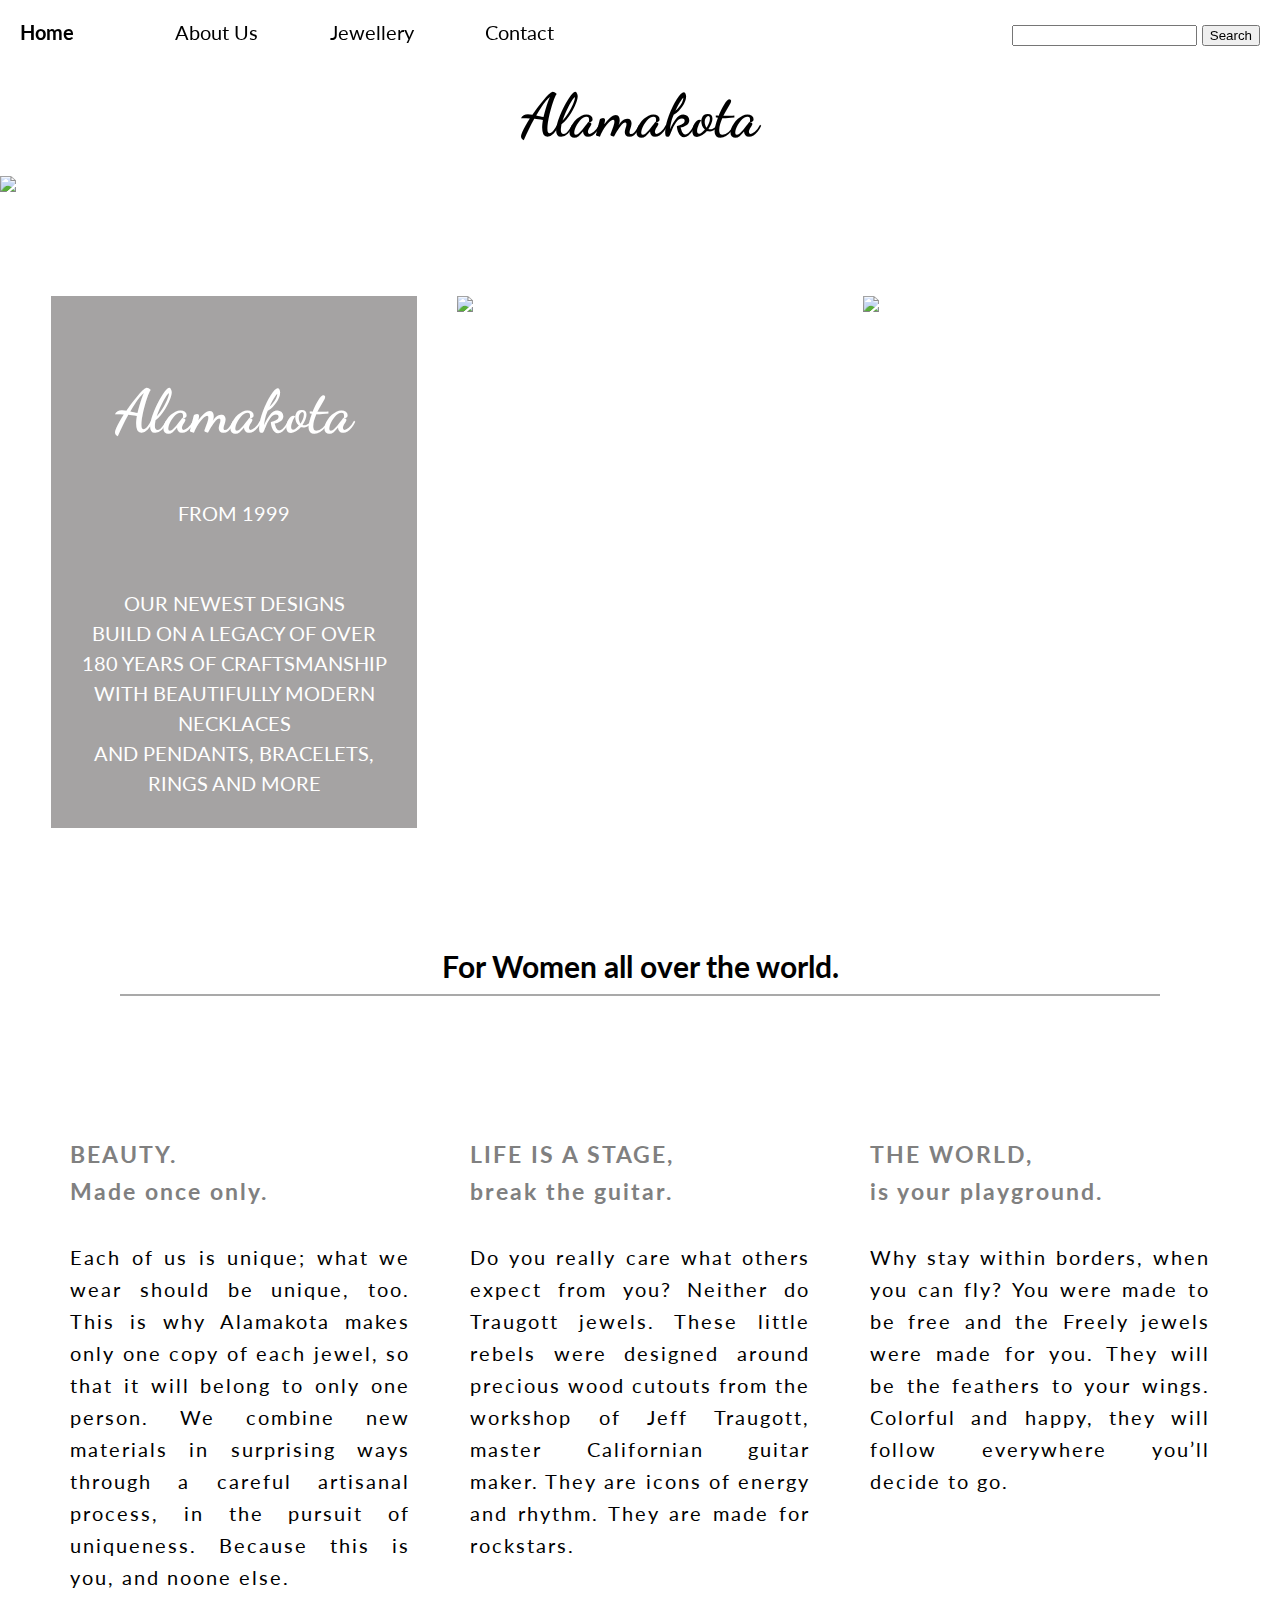
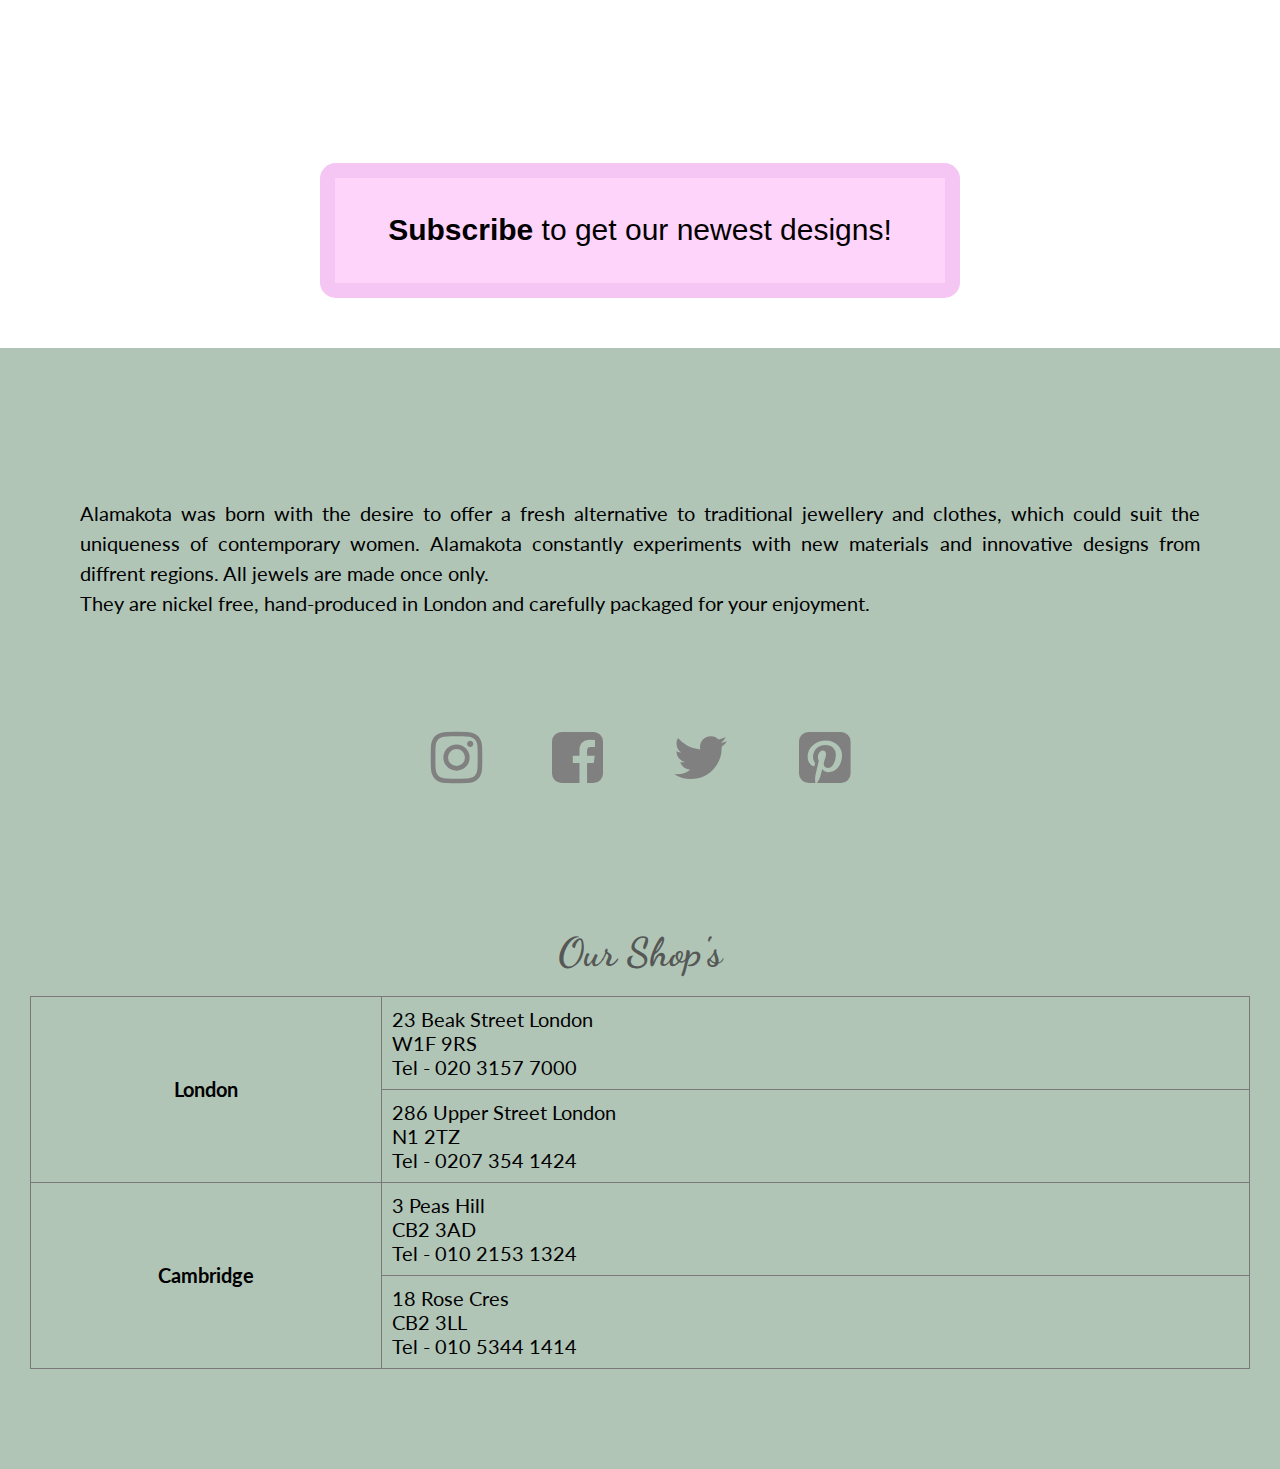
==== commit 246bfae6: "xdd" ====
--- a/index.html
+++ b/index.html
@@ -15,7 +15,7 @@
 </head>
 
 <body>
-    
+
     <header class="page-header">
         <nav class="nav-bar">
             <ul>
@@ -34,8 +34,7 @@
         </div>
 
         <h1 class="company-name">Alamakota</h1>
-        <img src="https://cdn.pixabay.com/photo/2016/08/15/10/14/wedding-1594957_960_720.jpg"
-            class="main-picture">
+        <img src="https://cdn.pixabay.com/photo/2016/08/15/10/14/wedding-1594957_960_720.jpg" class="main-picture">
     </header>
 
 
@@ -90,7 +89,7 @@
         </article>
     </section>
     <div class="about-container">
-    <button class="subscribeBtn"><b>Subscribe</b> to get our newest designs!</button>
+        <button class="subscribeBtn"><b>Subscribe</b> to get our newest designs!</button>
     </div>
 
 
@@ -101,7 +100,7 @@
             <input type="text">
             <label for="email">Email:</label>
             <input type="email" name="email">
-            <button class = "modalBtn">Subscribe</button>
+            <button class="modalBtn">Subscribe</button>
             <span class="modal-close">X</span>
         </div>
     </div>
--- a/style.css
+++ b/style.css
@@ -33,7 +33,8 @@
 }
 
 
-.active, .nav-bar ul li a:hover {
+.active,
+.nav-bar ul li a:hover {
     color: grey;
 }
 
@@ -44,7 +45,7 @@
     padding-bottom: 20px;
     text-align: center;
     font-family: 'Dancing Script', cursive;
-    font-size: 50px;
+    font-size: 60px;
 }
 
 .main-picture {
@@ -167,7 +168,6 @@
 }
 
 
-
 .icons {
     display: flex;
 }
@@ -245,7 +245,7 @@
 
 .form-box {
     justify-content: space-around;
-} 
+}
 
 label {
     display: block;
@@ -256,14 +256,14 @@
 
 .form input {
     height: 40px;
-    border: 5px solid rgba(49, 47, 47, 0.24) ;
+    border: 5px solid rgba(49, 47, 47, 0.24);
     width: 250px;
 }
 
 textarea {
     width: 350px;
     height: 300px;
-    border: 5px solid rgba(49, 47, 47, 0.24) ;
+    border: 5px solid rgba(49, 47, 47, 0.24);
 }
 
 
@@ -276,13 +276,14 @@
 .form-foto img {
     margin-top: 40px;
     width: 550px;
-    padding:50px;
+    padding: 50px;
     border: 20px solid rgba(255, 255, 255, 0.705);
 }
 
 
 .submitBtn {
     border-color: rgb(255, 255, 255);
+    border: none;
     background-color: rgb(138, 180, 132);
     font-size: 1.5rem;
     padding: .4rem 1rem;
@@ -293,10 +294,6 @@
 .shops-text {
     font-size: 40px;
     color: rgba(68, 68, 68, 0.849);
-}
-
-td:hover {
-    background-color: rgba(255, 255, 255, 0.568);
 }
 
 .small-center-text {
@@ -341,6 +338,7 @@
 }
 
 .modal {
+    position: relative;
     background-color: rgba(255, 255, 255, 0.89);
     border: 10px solid rgba(207, 156, 14, 0.397);
     width: 50vw;
@@ -348,31 +346,42 @@
     flex-direction: column;
     justify-content: center;
     align-items: center;
-    position: relative;
-}
-
+}
 
 .modal-main-text {
     text-transform: capitalize;
     color: rgb(46, 107, 46);
-    font-size: 60px;
+    font-size: 50px;
     font-family: 'Dancing Script', cursive;
 }
+
+@media only screen and (max-width: 995px) {
+    .modal-main-text {
+        font-size: 40px;
+    }
+}
+
+@media only screen and (max-width: 813px) {
+    .modal-main-text {
+        font-size: 35px;
+    }
+}
+
 .modal button {
     width: 130px;
     height: 50px;
     font-size: 25px;
     margin-top: 50px;
-    background-color: rgb(255, 242, 122);
+    background-color: rgb(231, 218, 101);
     border-radius: 10px;
     border: none;
     color: rgb(26, 46, 26);
 }
+
 .modal-close {
     position: absolute;
     top: 10px;
     right: 10px;
-    cursor: pointer;
 }
 
 .subscribeBtn {
@@ -385,8 +394,13 @@
     border-radius: 1ex;
 }
 
+.modal,
+button {
+    cursor: pointer;
+}
+
 .subscribeBtn:hover {
     background-color: rgb(253, 255, 164);
     border: 20px solid rgb(255, 239, 91);
     transition: 1s all;
-}
+}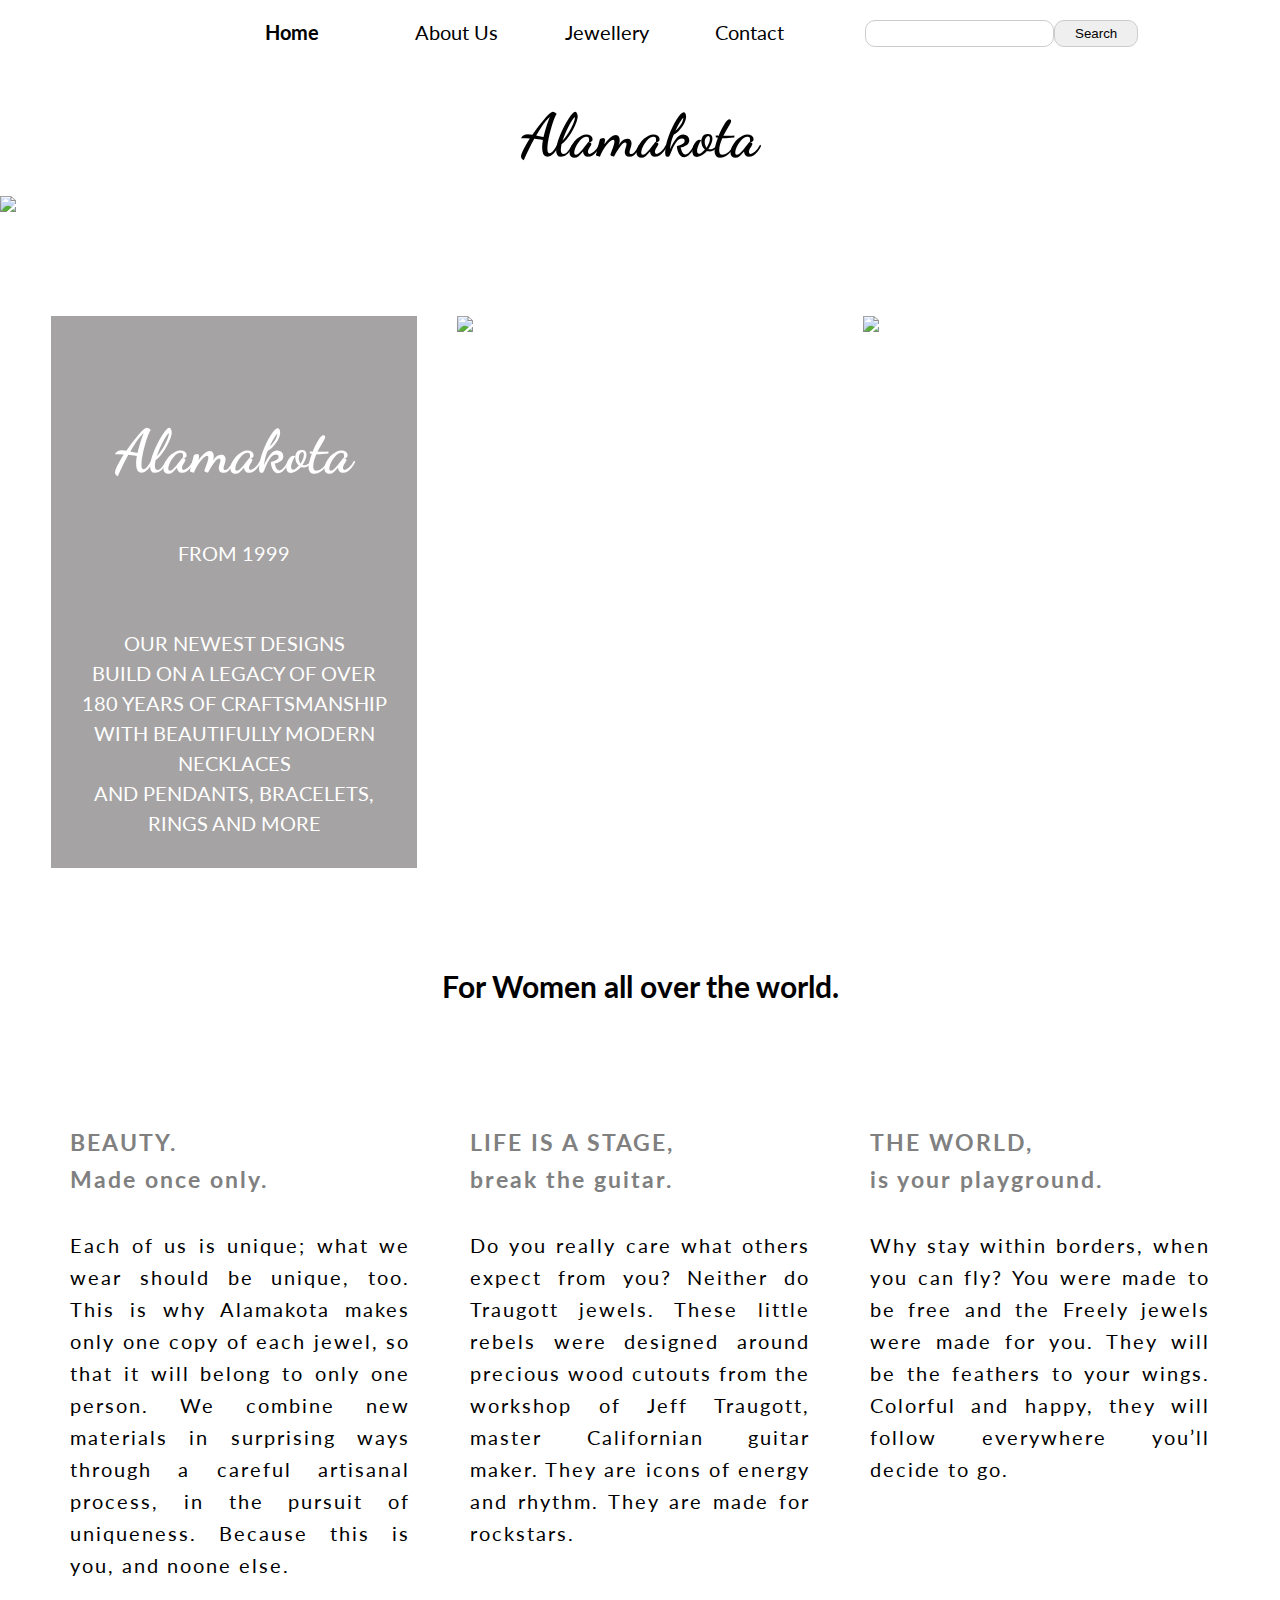
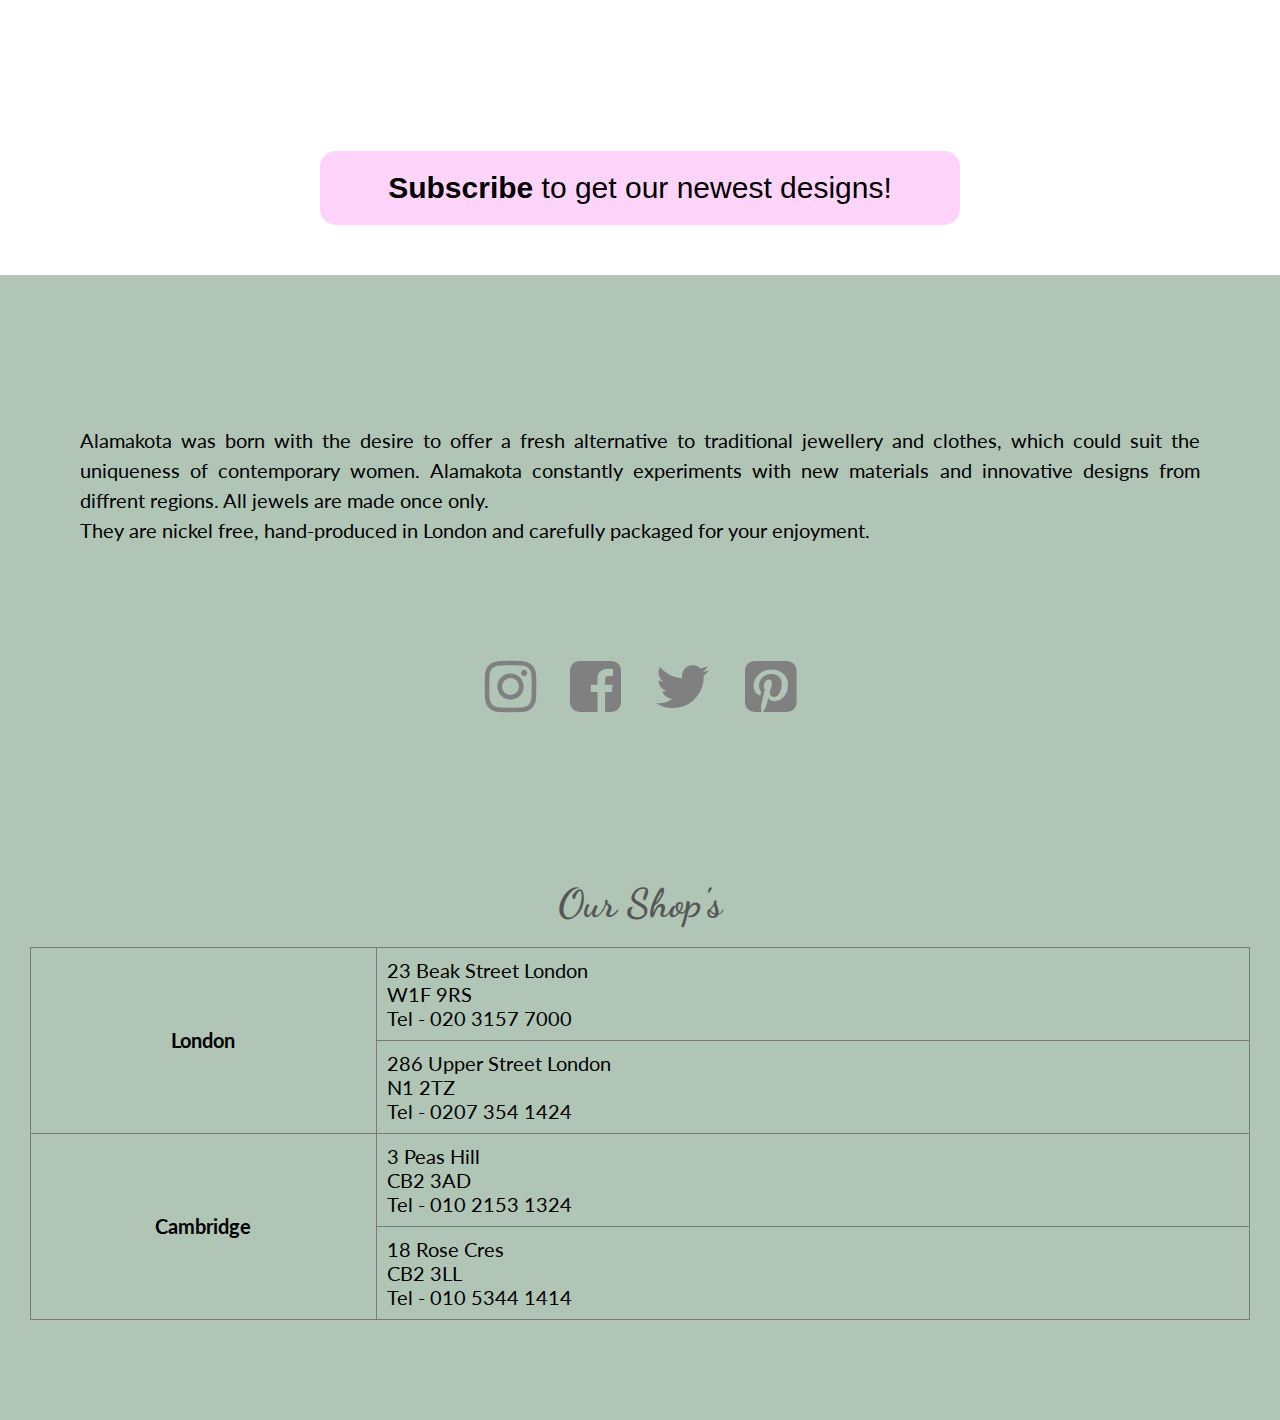
==== commit 02add6cc: "xdd" ====
--- a/index.html
+++ b/index.html
@@ -2,7 +2,6 @@
 <html lang="en">
 
 <head>
-    <script src="main.js"></script>
     <meta charset="UTF-8">
     <meta name="viewport" content="width=device-width, initial-scale=1.0">
     <link href="https://cdnjs.cloudflare.com/ajax/libs/font-awesome/4.3.0/css/font-awesome.css" rel="stylesheet"
@@ -10,28 +9,50 @@
     <link href="https://fonts.googleapis.com/css2?family=Dancing+Script:wght@700&display=swap" rel="stylesheet">
     <link href="https://fonts.googleapis.com/css2?family=Lato&display=swap" rel="stylesheet">
     <link rel="stylesheet" type="text/css" href="style.css" media="screen" />
+    <link rel="stylesheet" type="text/css" href="media.css" media="screen" />
 
     <title>Alamakota</title>
 </head>
 
 <body>
+    <div class="mobilenav-background">
+        <div class="mobile-icon-container">
+            <i class="fa fa-search mobile-icon" aria-hidden="true"></i>
+        </div>
+        <div class="mobilenav-container">
+            <nav class="mobilenav">
+                <div class="hamburger-menu">
+                    <div class="line line-1"></div>
+                    <div class="line line-2"></div>
+                    <div class="line line-3"></div>
+                </div>
+
+                <ul class="nav-list">
+                    <li class="nav-item"><a href="index.html" class="nav-link">Home</a></li>
+                    <li class="nav-item"><a href="#" class="nav-link">About Us</a></li>
+                    <li class="nav-item"><a href="jewelry.html" class="nav-link">Jewellery</a></li>
+                    <li class="nav-item"><a href="form.html" class="nav-link">Contact</a></li>
+                </ul>
+            </nav>
+        </div>
+    </div>
 
     <header class="page-header">
+
         <nav class="nav-bar">
             <ul>
                 <li class="top-container"><a href="index.html">Home</a></li>
                 <li class="top-container"><a href="#">About Us</a></li>
                 <li class="top-container"><a href="jewelry.html">Jewellery</a></li>
                 <li class="top-container"><a href="form.html">Contact</a></li>
+                <li class="top-container" id="bar">
+                    <form id="search">
+                        <input type="text" class="text" />
+                        <input type="submit" class="submit" value="Search" />
+                    </form>
+                </li>
             </ul>
         </nav>
-
-        <div id="bar">
-            <form id="search">
-                <input type="text" class="text" />
-                <input type="submit" class="submit" value="Search" />
-            </form>
-        </div>
 
         <h1 class="company-name">Alamakota</h1>
         <img src="https://cdn.pixabay.com/photo/2016/08/15/10/14/wedding-1594957_960_720.jpg" class="main-picture">
@@ -41,19 +62,21 @@
     <section class="box-container box-flex center-wrap">
         <div class="box-1 box-33">
 
-            <p class="company-name white"><b>Alamakota</b></p>
+            <p class="company-name white"><strong>Alamakota</strong></p>
             <p class="in-box">from 1999</p>
             <p class="in-box">Our newest designs<br /> build on a legacy of over 180 years of craftsmanship with
                 beautifully modern necklaces<br /> and pendants, bracelets, rings and more</p>
 
         </div>
-        <img class="box-33 box-photo"
+
+        <img class="box-33 box-photo p1"
             src="https://images.unsplash.com/photo-1566658103120-9e29c6188ab7?ixlib=rb-1.2.1&ixid=eyJhcHBfaWQiOjEyMDd9&auto=format&fit=crop&w=676&q=80">
-        <img class="box-33 box-photo"
+        <img class="box-33 box-photo p2"
             src="https://images.unsplash.com/photo-1506630448388-4e683c67ddb0?ixlib=rb-1.2.1&ixid=eyJhcHBfaWQiOjEyMDd9&auto=format&fit=crop&w=634&q=80">
     </section>
-
-    <h2 class="slogan-main-text">For Women all over the world.</h2>
+    <div class="text-container">
+        <h2 class="slogan-main-text">For Women all over the world.</h2>
+    </div>
 
     <section class="box-container box-flex center-wrap">
         <article class="slogan-text">
--- a/style.css
+++ b/style.css
@@ -2,6 +2,7 @@
 *:before,
 *:after {
     margin: 0;
+    padding: 0;
     box-sizing: border-box;
 }
 
@@ -14,12 +15,18 @@
 .nav-bar {
     position: fixed;
     width: 100%;
-    background-color: rgba(255, 255, 255, 0.692);
+    background-color: white;
+    z-index: 100;
+    display: flex;
 }
 
 
 .nav-bar ul {
     padding: 20px;
+    flex-basis: 100%;
+    display: flex;
+    align-content: center;
+    justify-content: center;
 }
 
 .nav-bar ul li {
@@ -41,7 +48,7 @@
 
 
 .company-name {
-    padding-top: 80px;
+    padding-top: 100px;
     padding-bottom: 20px;
     text-align: center;
     font-family: 'Dancing Script', cursive;
@@ -78,34 +85,6 @@
 }
 
 
-@media only screen and (max-width: 1260px) {
-    .box-1 {
-        width: 100%;
-    }
-
-    .box-photo {
-        margin: 80px 80px 0;
-        width: 35%;
-    }
-}
-
-@media only screen and (max-width: 1134px) {
-    .box-photo {
-        margin: 40px;
-    }
-}
-
-@media only screen and (max-width: 800px) {
-    .box-1 {
-        width: 100%;
-    }
-
-    .box-photo {
-        width: 50%;
-    }
-
-}
-
 .white {
     color: white;
 }
@@ -123,9 +102,6 @@
 
 .slogan-main-text {
     text-align: center;
-    margin: 120px;
-    border-bottom: 2px solid rgba(128, 128, 128, 0.678);
-    padding-bottom: 10px;
 }
 
 .nicer-text {
@@ -175,8 +151,8 @@
 .icons i {
     font-size: 60px;
     color: grey;
-    margin: 0 20px;
     padding: 10px 15px;
+    border: 2px solid transparent;
 }
 
 .icons i:hover {
@@ -207,10 +183,12 @@
 }
 
 .item {
-    height: 350px;
-    width: 350px;
-    margin: 35px;
-    transition: transform 0.3s;
+    overflow: hidden;
+    width: 100%;
+    margin: 20px;
+    transition: transform 0.2s;
+    flex: 0 0 50%;
+    padding: 20px;
 }
 
 .item:hover {
@@ -257,7 +235,7 @@
 .form input {
     height: 40px;
     border: 5px solid rgba(49, 47, 47, 0.24);
-    width: 250px;
+    width: 350px;
 }
 
 textarea {
@@ -305,18 +283,22 @@
     color: rgb(143, 125, 21);
 }
 
-#bar {
-    float: right;
-    padding: 20px;
-    position: relative;
-}
-
-
-@media only screen and (max-width: 920px) {
-    #bar {
-        display: none;
-    }
-}
+#search {
+    display: flex;
+}
+
+.text {
+    padding: 5px;
+    border: 1px solid #ccc;
+    border-radius: 10px;
+}
+
+.submit {
+    border: 1px solid #ccc;
+    padding: 2px 20px;
+    border-radius: 10px;
+}
+
 
 .modal-background {
     position: fixed;
@@ -330,6 +312,7 @@
     visibility: hidden;
     opacity: 0;
     transition: visibility 0s, opacity 0.5s;
+    z-index: 100;
 }
 
 .background-active {
@@ -339,43 +322,34 @@
 
 .modal {
     position: relative;
-    background-color: rgba(255, 255, 255, 0.89);
-    border: 10px solid rgba(207, 156, 14, 0.397);
+    background-color: rgb(255, 255, 255);
+    border: 10px solid rgba(207, 14, 191, 0.397);
+    padding: 20px;
     width: 50vw;
-    height: 60vh;
+    min-height: 60vh;
     flex-direction: column;
     justify-content: center;
     align-items: center;
+
 }
 
 .modal-main-text {
     text-transform: capitalize;
-    color: rgb(46, 107, 46);
+    color: rgb(75, 26, 72);
     font-size: 50px;
     font-family: 'Dancing Script', cursive;
 }
 
-@media only screen and (max-width: 995px) {
-    .modal-main-text {
-        font-size: 40px;
-    }
-}
-
-@media only screen and (max-width: 813px) {
-    .modal-main-text {
-        font-size: 35px;
-    }
-}
 
 .modal button {
     width: 130px;
     height: 50px;
     font-size: 25px;
     margin-top: 50px;
-    background-color: rgb(231, 218, 101);
+    background-color: rgb(153, 0, 115);
     border-radius: 10px;
     border: none;
-    color: rgb(26, 46, 26);
+    color: rgb(255, 255, 255);
 }
 
 .modal-close {
@@ -387,11 +361,12 @@
 .subscribeBtn {
     background-color: rgb(255, 212, 251);
     width: 50vw;
-    height: 15vh;
+    min-width: 300px;
     font-size: 30px;
     border: 15px solid rgba(238, 187, 238, 0.589);
     transition: 1s all;
     border-radius: 1ex;
+    border: 20px solid transparent;
 }
 
 .modal,
@@ -401,6 +376,114 @@
 
 .subscribeBtn:hover {
     background-color: rgb(253, 255, 164);
-    border: 20px solid rgb(255, 239, 91);
     transition: 1s all;
+}
+
+input:required,
+textarea:required {
+    border: 1px solid rgba(255, 0, 0, 0.445);
+}
+
+.mobilenav-container {
+    display: none;
+}
+
+.mobilenav {
+    width: 300px;
+    height: 100%;
+    background-color: white;
+    position: fixed;
+    top: 0;
+    right: -300px;
+    display: flex;
+    justify-content: center;
+    align-items: center;
+    transition: right 0.8s cubic-bezier(1, 0, 0, 1);
+}
+
+.change {
+    right: 0;
+}
+
+.hamburger-menu {
+    width: 35px;
+    height: 30px;
+    position: fixed;
+    top: 40px;
+    right: 50px;
+    cursor: pointer;
+    display: flex;
+    flex-direction: column;
+    justify-content: space-around;
+}
+
+
+.line {
+    width: 100%;
+    height: 3px;
+    background-color: rgb(71, 71, 71);
+    transition: all 0.8s;
+}
+
+.change .line-1 {
+    transform: rotateZ(-405deg) translate(-8px, 6px);
+}
+
+.change .line-2 {
+    opacity: 0;
+}
+
+.change .line-3 {
+    transform: rotateZ(405deg) translate(-8px, -6px);
+}
+
+.nav-item {
+    list-style: none;
+    margin: 30px;
+}
+
+.nav-link {
+    text-decoration: none;
+    font-size: 25px;
+    color: black;
+    font-weight: 300;
+    text-transform: uppercase;
+    letter-spacing: 1px;
+    position: relative;
+    padding-bottom: 10px;
+}
+
+.nav-link::before,
+.nav-link::after {
+    content: "";
+    width: 100%;
+    height: 3px;
+    background-color: rgb(64, 112, 52);
+    position: absolute;
+    bottom: 0;
+    right: 0;
+    transform: scaleX(0);
+    transition: transform 0.5s;
+}
+
+.nav-link:hover::before,
+.nav-link:hover::after {
+    transform: scaleX(1);
+}
+
+.mobile-icon-container {
+    display: none;
+}
+
+.mobile-icon {
+    font-size: 30px;
+    padding: 40px 30px;
+    position: fixed;
+}
+
+.mobilenav-background {
+    width: 100%;
+    background-color: white;
+    height: 100px;
+    position: fixed;
 }--- a/media.css
+++ b/media.css
@@ -0,0 +1,96 @@
+@media only screen and (max-width: 1260px) {
+    .box-1 {
+        width: 100%;
+    }
+
+}
+
+@media only screen and (max-width: 1134px) {
+    .box-photo {
+        margin: 40px;
+    }
+}
+
+@media only screen and (max-width: 800px) {
+
+    .box-1 {
+        width: calc(100% - 30px);
+        padding: 0px;
+    }
+
+    .box-photo {
+        width: calc(100% - 30px);
+        margin: 20px 0px;
+    }
+
+}
+
+
+@media only screen and (max-width: 813px) {
+    .modal-main-text {
+        font-size: 35px;
+    }
+
+    .box-container {
+        padding: 10px;
+    }
+
+    .slogan-main-text {
+        width: calc(100% - 30px);
+    }
+
+    .about-text {
+        padding: 10px;
+
+    }
+}
+
+@media (max-width: 590px) {
+    .form-foto img {
+        width: 440px;
+        padding: 20px;
+    }
+}
+
+@media (max-width: 480px) {
+
+    .slogan-main-text {
+        font-size: 20px;
+    }
+
+    .icons i {
+        font-size: 45px;
+    }
+
+    .slogan-main-text {
+        font-size: 25px;
+    }
+
+    .form-foto img {
+        width: 350px;
+        padding: 10px;
+    }
+
+
+}
+
+@media (max-width: 995px) {
+
+    .modal-main-text {
+        font-size: 40px;
+    }
+
+    .mobilenav-container {
+        display: block;
+    }
+
+    .nav-bar {
+        display: none;
+    }
+
+    .mobile-icon-container {
+        display: block;
+    }
+
+
+}